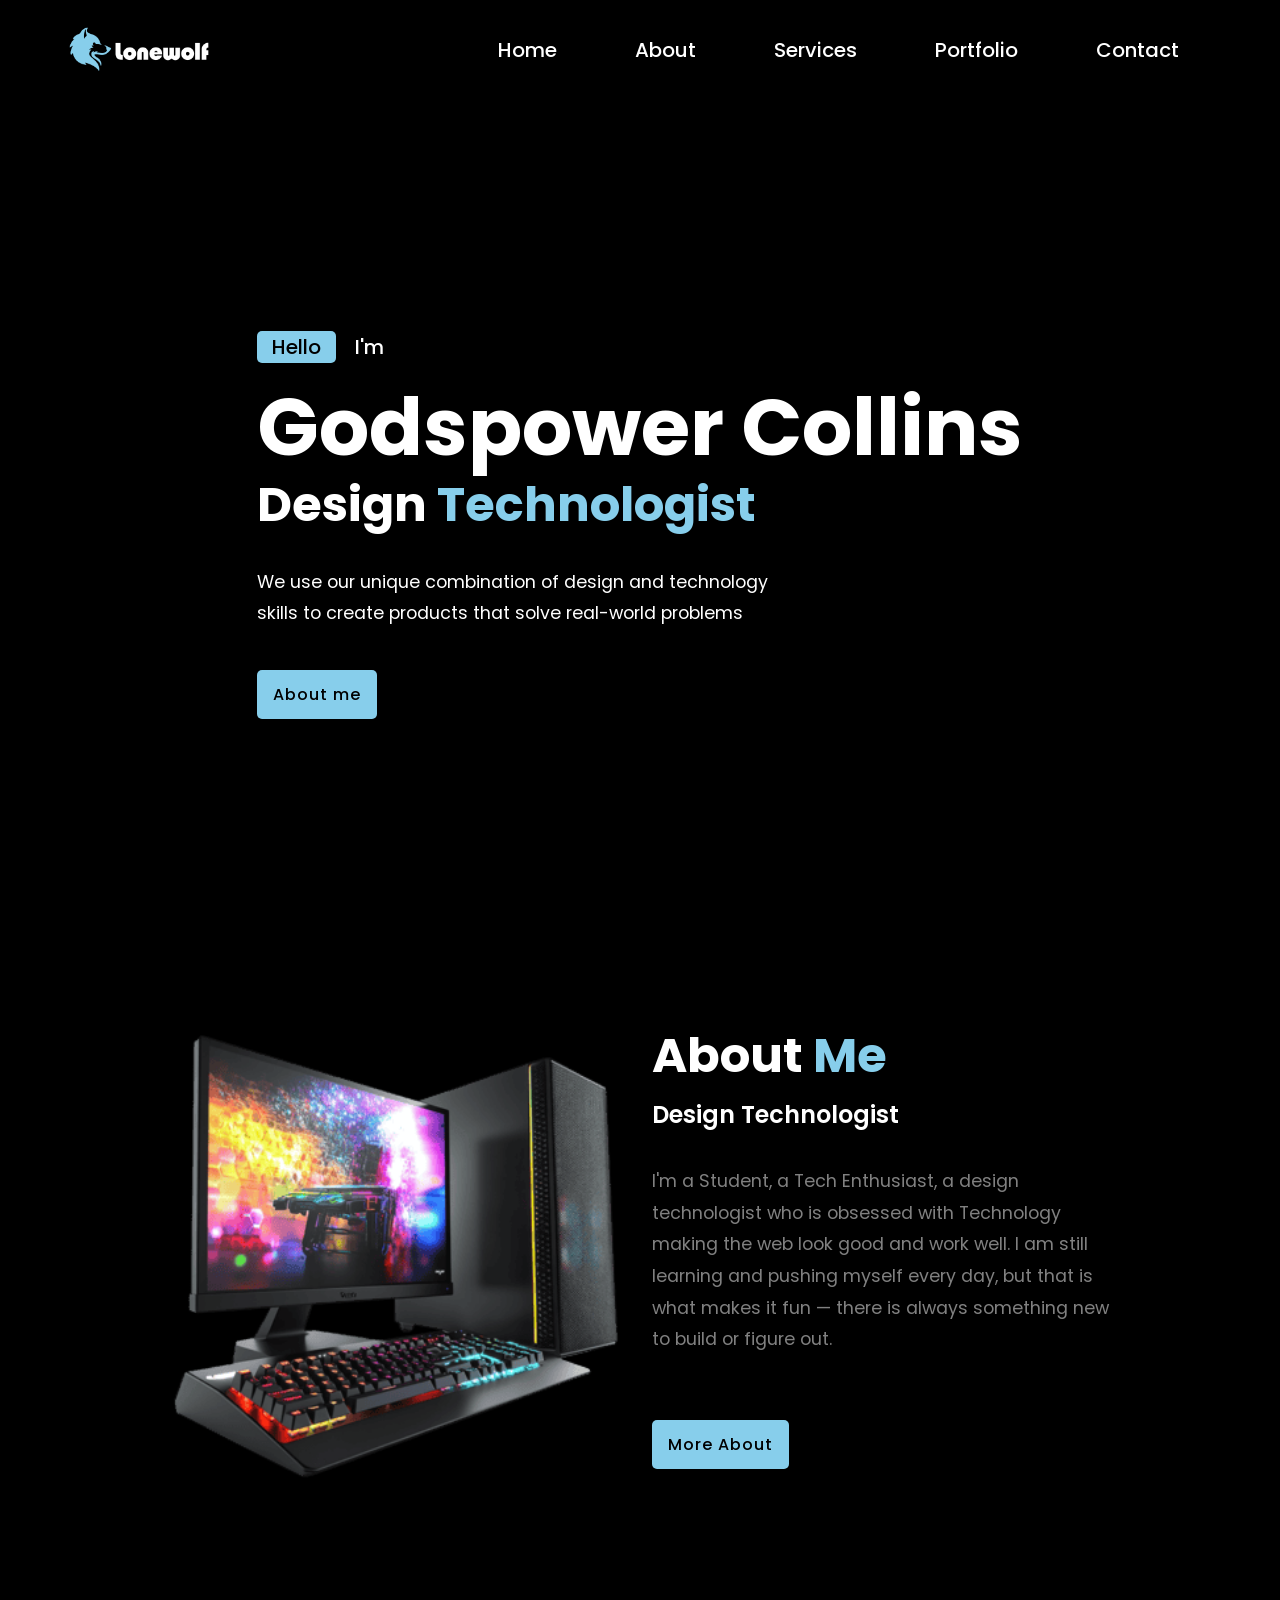
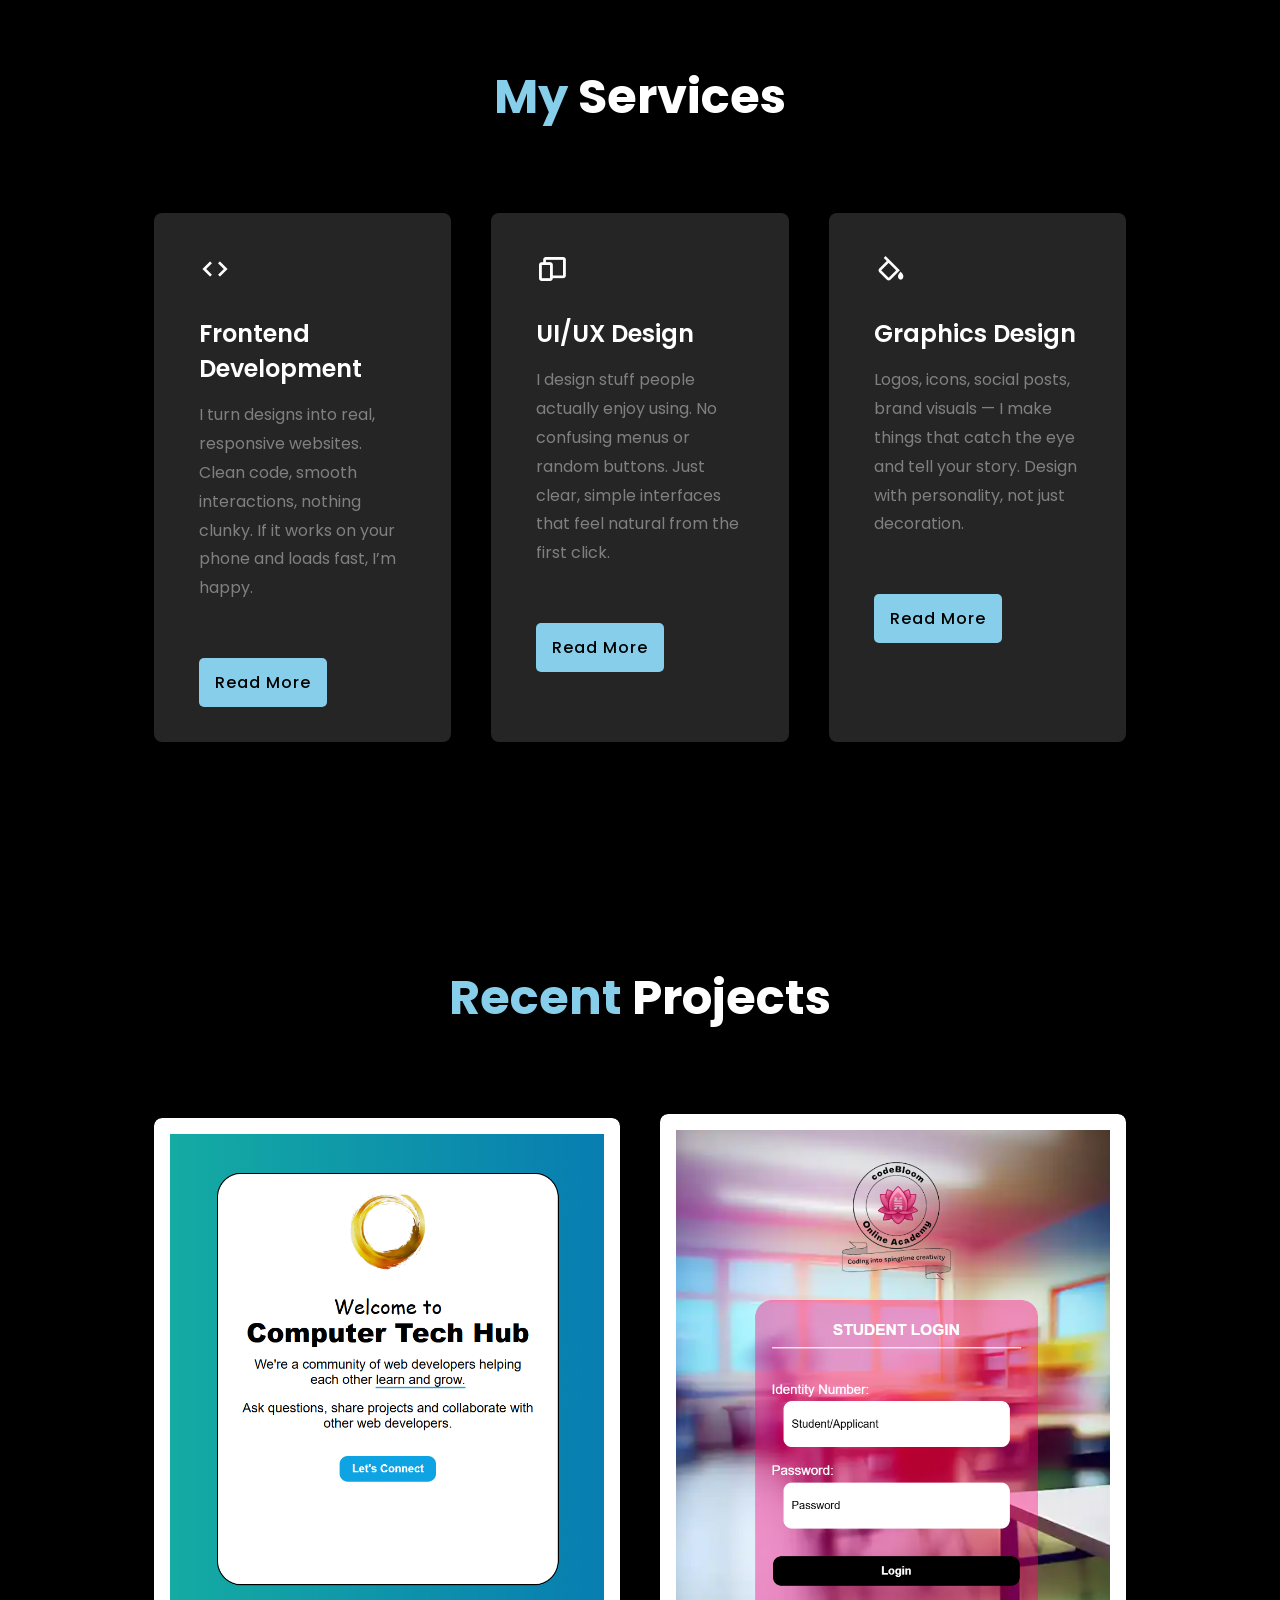
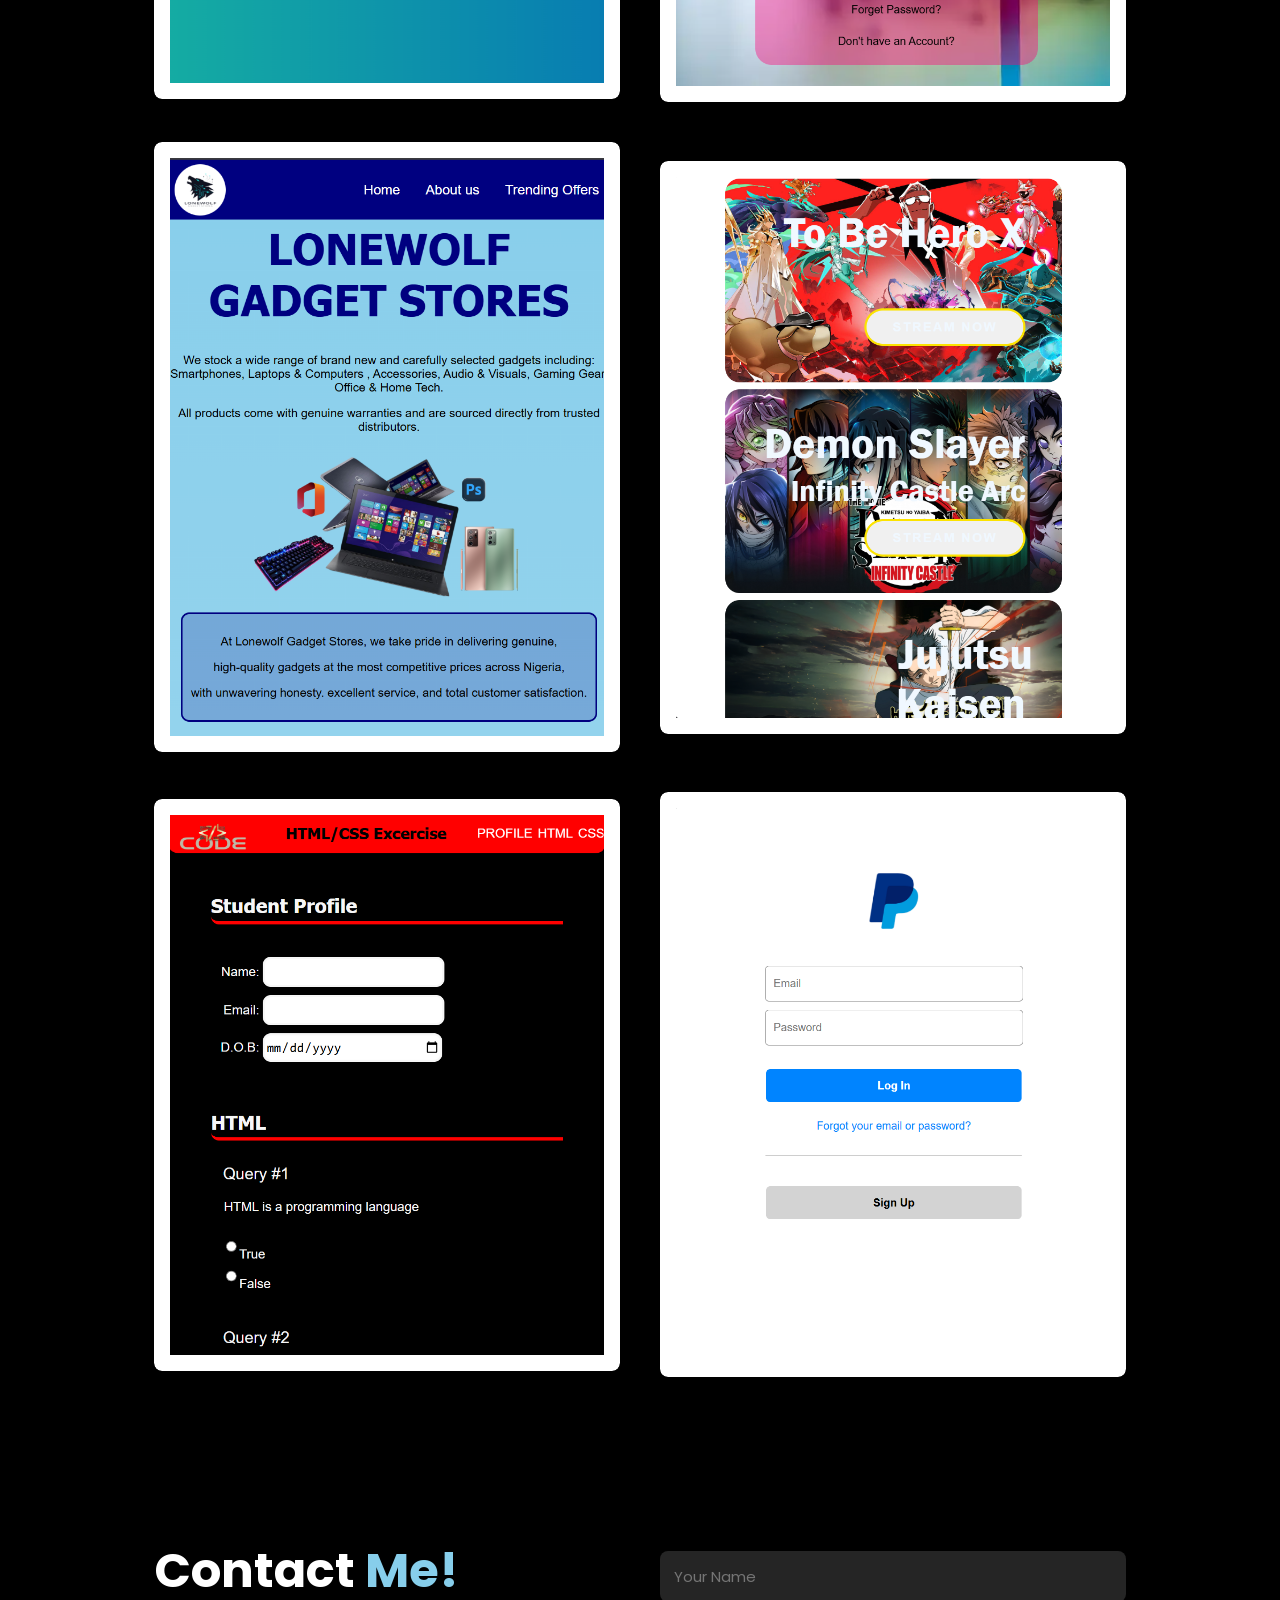
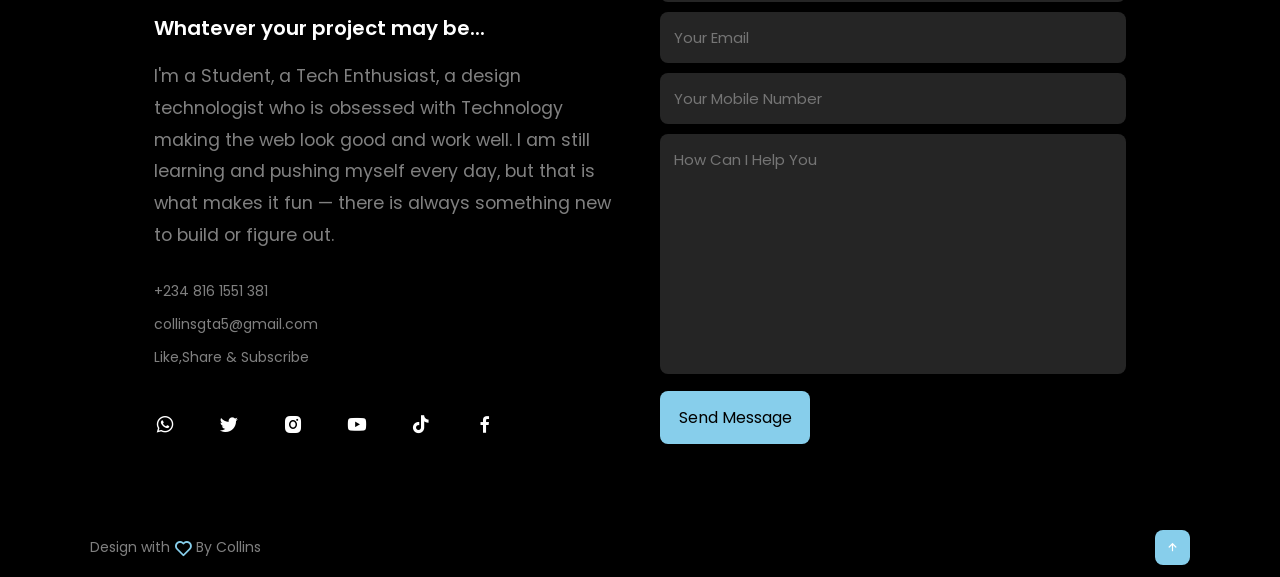
==== index.html @ 69e4200b "Add files via upload" ====
<!DOCTYPE html>
<html lang="en">
<head>
    <meta charset="UTF-8">
    <meta name="viewport" content="width=device-width, initial-scale=1.0">
    <title>Document</title>
<link rel="stylesheet" href="style.css"/>
  <link rel="stylesheet" href="https://unpkg.com/boxicons@latest/css/boxicons.min.css">
</head>
<body>
  <!------------header------------->
  <header class="header" id="nav">
    <a href="#">
      <!-- full logo: icon + name (desktop/normal) -->
      <img class="logo logo-full" src="./logo-full.png" alt="logo">
      <!-- icon only (mobile/scrolled) -->
      <img class="logo logo-icon" src="./logo-icon.png" alt="logo">
    </a>
       <div class="navmenu" id="navMenu">
          <ul class="navlink">
             <li><a href="index.html">Home</a></li>
             <li><a href="about.html">About</a></li>
             <li><a href="services.html">Services</a></li>
             <li><a href="portfolio.html">Portfolio</a></li>
            <li><a href="contact.html">Contact</a></li>
         </ul>
       </div>
       <i class="bx bx-menu menu-btn"></i>
  </header>

  <!-------------home session---------------->
  <section class="home reveal" id="home">
    <div class="home-content">
        <div class="show">
            <span class="first">Hello</span>
            <span class="second">I'm</span>
        </div>
        <h1>Godspower Collins</h1>
        <h3>Design <span>Technologist</span></h3>
        <p>We use our unique combination of design and technology<br>skills to create products that solve real-world problems</p>
        <div class="button">
            <a href="#about" class="btn">About me</a>
        </div>
    </div>
  </section>

  <!--------------about session--------------->
  <section class="about reveal" id="about">
    <div class="about-img">
      <img src="./key.png" alt="PC">
    </div>
    <div class="about-text">
      <h2>About <span>Me</span></h2>
      <h4>Design Technologist</h4>
      <p>I'm a Student, a Tech Enthusiast, a design technologist who is obsessed with Technology making the web look good and work well. I am still learning and pushing myself every day, but that is what makes it fun — there is always something new to build or figure out.</p>
      <a href="about.html #about" class="btn">More About</a>
    </div>
  </section>

  <!-------------services session------------->
  <section class="services reveal" id="services">
    <div class="text-title">
      <h2><span>My</span> Services</h2>
    </div>
    <div class="services-content">
      <div class="box">
        <div class="icons">
          <i class="bx bx-code"></i>
        </div>
        <h3>Frontend Development</h3>
        <p>I turn designs into real, responsive websites. Clean code, smooth interactions, nothing clunky. If it works on your phone and loads fast, I’m happy.</p>
        <a href="services.html #services" class="btn">Read More</a>
      </div>
      <div class="box">
        <div class="icons">
          <i class="bx bx-devices"></i>
        </div>
        <h3>UI/UX Design</h3>
        <p>I design stuff people actually enjoy using. No confusing menus or random buttons. Just clear, simple interfaces that feel natural from the first click.</p>
        <a href="services.html #services" class="btn">Read More</a>
      </div>
      <div class="box">
        <div class="icons">
          <i class="bx bx-color-fill"></i>
        </div>
        <h3>Graphics Design</h3>
        <p>Logos, icons, social posts, brand visuals — I make things that catch the eye and tell your story. Design with personality, not just decoration.</p>
        <a href="services.html #services" class="btn">Read More</a>
      </div>
    </div>
  </section>

  <!----------portfolio section------------->
  <section class="portfolio reveal" id="portfolio">
    <div class="text-title">
      <h2><span>Recent</span> Projects</h2>
    </div>
    <div class="portfolio-content">
      <div class="row">
        <img src="./box1.png" alt="">
        <div class="cover">
          <h5>Visual Designs</h5>
          <p>Logos, icons, social posts, brand visuals — I make things that catch the eye and tell your story. Design with personality, not just decoration.</p>
          <a href="#"><i class="bx bx-link-external"></i></a>
        </div>
      </div>
      <div class="row">
        <img src="./box2.png" alt="">
        <div class="cover">
          <h5>Visual Designs</h5>
          <p>Logos, icons, social posts, brand visuals — I make things that catch the eye and tell your story. Design with personality, not just decoration.</p>
          <a href="#"><i class="bx bx-link-external"></i></a>
        </div>
      </div>
      <div class="row">
        <img src="./box3.png" alt="">
        <div class="cover">
          <h5>Visual Designs</h5>
          <p>Logos, icons, social posts, brand visuals — I make things that catch the eye and tell your story. Design with personality, not just decoration.</p>
          <a href="#"><i class="bx bx-link-external"></i></a>
        </div>
      </div>
      <div class="row">
        <img src="./box4.png" alt="">
        <div class="cover">
          <h5>Visual Designs</h5>
          <p>Logos, icons, social posts, brand visuals — I make things that catch the eye and tell your story. Design with personality, not just decoration.</p>
          <a href="#"><i class="bx bx-link-external"></i></a>
        </div>
      </div>
      <div class="row">
        <img src="./box5.png" alt="">
        <div class="cover">
          <h5>Visual Designs</h5>
          <p>Logos, icons, social posts, brand visuals — I make things that catch the eye and tell your story. Design with personality, not just decoration.</p>
          <a href="#"><i class="bx bx-link-external"></i></a>
        </div>
      </div>
      <div class="row">
        <img src="./box6.png" alt="">
        <div class="cover">
          <h5>Visual Designs</h5>
          <p>Logos, icons, social posts, brand visuals — I make things that catch the eye and tell your story. Design with personality, not just decoration.</p>
          <a href="#"><i class="bx bx-link-external"></i></a>
        </div>
      </div>
    </div>
  </section>

  <!-------------------contact session--------------------->
  <section class="contact reveal" id="contact">
    <div class="contact-text">
      <h2>Contact <span>Me!</span></h2>
      <h4>Whatever your project may be...</h4>
      <p>I'm a Student, a Tech Enthusiast, a design technologist who is obsessed with Technology making the web look good and work well. I am still learning and pushing myself every day, but that is what makes it fun — there is always something new to build or figure out.</p>
      <div class="list">
        <li><a href="#">+234 816 1551 381</a></li>
        <li><a href="#">collinsgta5@gmail.com</a></li>
        <li><a href="#">Like,Share & Subscribe</a></li>
      </div>
      <div class="icons">
        <a href="https://wa.me/2348161551381" target="_blank"><i class="bx bxl-whatsapp"></i></a>
        <a href="https://x.com/Collins1059408" target="_blank"><i class="bx bxl-twitter"></i></a>
        <a href="https://www.instagram.com/collinsgta5?igsh=MXhyc2NlNW9xNDhqMg==" target="_blank"><i class="bx bxl-instagram-alt"></i></a>
        <a href="https://youtube.com/@collins-s8o?si=lGjbOsumuYcoWkfv" target="_blank"><i class="bx bxl-youtube"></i></a>
        <a href="https://www.tiktok.com/@collins4271?_r=1&_t=ZS-97RV4kdgGGL" target="_blank"><i class="bx bxl-tiktok"></i></a>
        <a href="https://www.facebook.com/profile.php?id=61579063803896" target="_blank"><i class="bx bxl-facebook"></i></a>
      </div>
    </div>
    <div class="contact-form">
      <form action="">
        <input type="name" placeholder="Your Name" required>
        <input type="email" placeholder="Your Email" required>
        <input type="number" placeholder="Your Mobile Number" required>
        <textarea name="" id="" cols="35" rows="10" placeholder="How Can I Help You"></textarea>
        <input type="submit" value="Send Message" class="submit">
      </form>
    </div>
  </section>

  <!--------------------footer----------------------->
  <footer class="footer">
    <div class="attribution">
      <p>Design with <i class="bx bx-heart"></i> By Collins</p>
    </div>
    <div class="move-up">
      <a href="#home"><i class="bx bx-up-arrow-alt"></i></a>
    </div>
  </footer>

  <!------------------Js for toggle menu--------------------->
  <script>
    var navmenu = document.getElementById("navmenu");

    function openMenu() {
      navMenu.style.right = "0";
    }

    function closeMenu() {
      navMenu.style.right = "-500vw";
    }

    const header = document.querySelector('header');

    window.addEventListener('scroll', () => {
      if (window.scrollY > 50) {
        header.classList.add('scrolled');
      } 
      else {
        header.classList.remove('scrolled');
      }
    });

    const menuBtn = document.querySelector('.bx-menu');

    function openMenu() {
      navMenu.style.right = "0";
      header.classList.add("menu-open");
      menuBtn.classList.remove('bx-menu');
      menuBtn.classList.add('bx-x'); // changes to close icon
    }

    function closeMenu() {
      navMenu.style.right = "-200vw";
      header.classList.remove("menu-open");
      menuBtn.classList.remove('bx-x');
      menuBtn.classList.add('bx-menu'); // changes back to hamburger
    }

    // single click listener that checks which state it's in
    menuBtn.addEventListener('click', () => {
      if (menuBtn.classList.contains('bx-x')) {
       closeMenu();
      } else {
       openMenu();
      }
    });

    const reveals = document.querySelectorAll('.reveal');

    const observer = new IntersectionObserver((entries) => {
    entries.forEach(entry => {
      if (entry.isIntersecting) {
      entry.target.classList.add('active');
    }
    });
    }, { threshold: 0.2 }); // 0.2 = 20% of element visible before it triggers

    reveals.forEach(reveal => observer.observe(reveal));
  </script>
</body>
</html>
---- style.css ----
/*icon link*/
@import url('https://fonts.googleapis.com/css2?family=Poppins:ital,wght@0,100;0,200;0,300;0,400;0,500;0,600;0,700;0,800;0,900;1,100;1,200;1,300;1,400;1,500;1,600;1,700;1,800;1,900&display=swap');

@media (prefers-reduced-motion: no-preference) and (min-width: 100px) {
    html, body {
        scroll-behavior: smooth;
    }
}

* {
    padding: 0;
    margin: 0;
    font-family: "Poppins", sans-serif;
    box-sizing: border-box;
    text-decoration: none;
    list-style: none;
}

:root {
    --bg-color-box: #252525;
    --bg-color-one: #000000;
    --bg-color-two: #ffffff;
    --bg-color-sides: #000000;
    --text-color-one: #ffffff;
    --text-color-two: #000000;
    --text-color-three: grey;
    --main-color: skyblue;
    --big-font: 5rem;
    --p-font: 1.1rem;
    --h2-font: 3rem;
}

body {
    background-color: var(--bg-color-one);
    color: var(--text-color-one);
}

.reveal {
  opacity: 0;
  transform: translateY(40px); /* starts 40px lower */
  transition: opacity 0.8s ease, transform 0.8s ease;
}

.reveal.active {
  opacity: 1;
  transform: translateY(0); /* slides up to normal position */
}

/*header*/
.header {
    width: 100%;
    height: 100px;
    position: fixed;
    top: 0;
    right: 0;
    left: 0;
    margin: auto;
    z-index: 1100;
    align-items: center;
    display: flex;
    justify-content: space-between;
    background-color: var(--bg-color-sides);
    padding: 2% 6%;
    transition: padding 0.45s ease, height 0.45s ease, background 0.45s ease, border-radius 0.45s ease, width 0.45s ease, margin 0.45s ease;
    flex-wrap: nowrap;
}
.header img {
    width: 150px;
    min-width: 10px;
    position: relative;
    z-index: 1101;
    transition: width 0.45s ease;
}
.logo-icon {
    display: none;
}
.logo-full {
    display: block;
}
.header .bx {
    display: none;
    position: relative;
    z-index: 1101;
}
.navmenu {
    position: static;
    flex: 1;
    text-align: right;
}
.navmenu ul li {
    display: inline-block;
    padding: 8px 12px;
    margin: 0 25px;
    position: relative;
}
.navmenu a {
    color: var(--text-color-one);
    font-size: 20px;
    font-weight: 500;
    transition: all .45s ease;
}
.navmenu a:hover, .navmenu a:active {
    color: var(--main-color);
}

/* Shrunk state */
.header.scrolled {
  padding: 0 2rem;
  background: rgba(0, 0, 0, 0.7);
  backdrop-filter: blur(10px);
  margin-top: 0;
  width: 100%;
  height: 70px;
  align-items: center;
  position: fixed;
  border-radius: 50px;
}
.header.scrolled .logo-full {
  display: none;
}
.header.scrolled .logo-icon {
  width: 50px;
  display: block;
}

/*home*/
section {
    padding: 160px 15% 120px;
}
span {
    color: var(--main-color);
}
.home {
    position: relative;
    height: 100vh;
    width: 100%;
    background-position: center;
    background-size: cover;
    background-image: linear-gradient(rgba(0, 0, 0, 0.8)), url(./cover.png);
    display: flex;
    align-items: center;
    justify-content: center;
}
.show {
    margin: 100px 0 20px;
}
.first {
    display: inline-block;
    margin-right: 15px;
    padding: 0 15px;
    line-height: 32px;
    font-size: 20px;
    font-weight: 500;
    border-radius: 5px;
    background-color: var(--main-color);
    color: var(--text-color-two);
}
.second {
    display: inline-block;
    font-size: 20px;
    font-weight: 500;
    color: var(--text-color-one);
}
.home-content h1 {
    font-size: var(--big-font);
    font-weight: 700;
    color: var(--text-color-one);
    line-height: 1.1;
    margin: 0 0 8px;
}
.home-content h3 {
    font-size: 3rem;
    font-weight: 700;
    color: var(--text-color-one);
    line-height: 1.1;
    margin: 0 0 35px;
}
.home-content p {
    font-size: var(--p-font);
    color: var(--text-color-one);
    line-height: 1.8;
    margin-bottom: 40px;
}
.button {
    display: inline-block;
}
.btn {
    display: inline-block;
    padding: 12px 16px;
    background-color: var(--main-color);
    border-radius: 5px;
    font-size: 1rem;
    font-weight: 500;
    color: var(--text-color-two);
    letter-spacing: 1px;
    transition: all .45s ease;
}
.btn:hover {
    transform: scale(0.9);
}

/*about session*/
.about {
    display: grid;
    grid-template-columns: repeat(2, 1fr);
    align-items: center;
    gap: 1.5rem;
}
.about-img img {
    max-width: 530px;
    width: 100%;
    height: auto;
    border-radius: 5px;
}
.about-text h2 {
    font-size: var(--h2-font);
    line-height: 1;
}
.about-text h4 {
    font-size: 24px;
    font-weight: 600;
    color: var(--text-color-one);
    line-height: 1.7;
    margin: 15px 0 30px;
}
.about-text p {
    font-size: var(--p-font);
    color: var(--text-color-three);
    line-height: 1.8;
    margin-bottom: 4rem;
}
.box {
    margin-bottom: 50px;
}

/*SERVICES*/
.services {
    background-color: var(--bg-color-one);
}
.text-title {
    text-align: center;
}
.text-title h2 {
    font-size: var(--h2-font);
}
.services-content {
    display: grid;
    grid-template-columns: repeat(auto-fit, minmax(250px, auto));
    gap: 2.5rem;
    margin-top: 5rem; 
}
.services-content .box {
    background-color: var(--bg-color-box);
    padding: 35px 45px;
    border-radius: 8px;
    transition: all .45s ease;
}
.services-content .box:hover {
    transform: translateY(-8px);
    box-shadow: 0 0 15px rgba(135, 206, 235, 0.6);
}
.services-content .icons {
    font-size: 32px;
    margin-bottom: 20px;
}
.services-content h3 {
    font-size: 24px;
    font-weight: 600;
    color: var(--text-color-one);
    margin-bottom: 15px;
}
.services-content p {
    color: var(--text-color-three);
    font-size: 1rem;
    line-height: 1.8;
    margin-bottom: 55px;
}

/*PORTFOLIO*/
.portfolio-content {
    display: grid;
    grid-template-columns: repeat(auto-fit, minmax(350px, auto));
    align-items: center;
    gap: 2.5rem;
    margin-top: 5rem;
    overflow-x: hidden;
    overflow-x: clip;
}
.portfolio-content .row {
    position: relative;
    overflow: hidden;
    cursor: pointer;
    border-radius: 8px;
}
.portfolio-content .row img {
    width: 100%;
    display: block;
    border-radius: 8px;
    border: 16px solid var(--bg-color-two);
    transition: transform 0.5s;
}
.portfolio-content .row .cover {
    width: 100%;
    height: 0;
    position: absolute;
    left: 0;
    bottom: 0;
    overflow: hidden;
    display: flex;
    flex-direction: column;
    align-items: center;
    background-image: linear-gradient(rgba(0, 0, 0, 0.7), rgba(135, 207, 235));
    padding: 0 40px;
    transition: height 0.5s;
}
.portfolio-content .row .cover h5 {
    font-size: 20px;
    font-weight: 600;
    margin: 15px 0;
}
.portfolio-content .row .cover p {
    text-align: center;
    color: var(--text-color-one);
    line-height: 1.8;
}
.portfolio-content .row .cover i {
    width: 60px;
    height: 60px;
    font-size: 20px;
    margin-top: 20px;
    display: flex;
    align-items: center;
    justify-content: center;
    border-radius: 50%;
    background-color: var(--text-color-one);
    color: var(--bg-color-one);
}
.portfolio-content .row:hover img {
    transform: scale(1.1);
    filter: blur(2px);
}
.portfolio-content .row:hover .cover {
    height: 100%;
    border-radius: 8px;
}

/*CONTACT*/
.contact {
    background-color: var(--bg-color-one);
    display: grid;
    grid-template-columns: repeat(2, 1fr);
    align-items: center;
    gap: 2.5rem;
}
.contact-text h2 {
    font-size: var(--h2-font);
    line-height: 1;
}
.contact-text h4 {
    color: var(--text-color-one);
    margin: 18px 0;
    font-size: 20px;
    font-weight: 600;
}
.contact-text p{
    color: var(--text-color-three);
    font-size: var(--p-font);
    line-height: 1.8;
    margin-bottom: 30px;
}
.contact-text .list {
    margin-bottom: 2.8rem;
}
.contact-text .list li {
    margin-bottom: 12px;
}
.contact-text .list li a {
    display: block;
    color: var(--text-color-three);
    font-size: 14px;
    transition: all .45s ease;
}
.contact-text .list li a:hover {
    color: var(--text-color-one);
    transform: translateY(5px);
}
.contact-text .icons i {
    width: 45px;
    height: 45px;
    color: var(--text-color-one);
    font-size: 22px;
    display: inline-block;
    margin-right: 15px;
    transition: all .45s ease;
}
.contact-text .icons i:hover {
    color: var(--main-color);
}
.contact-form form {
    position: relative;
}
.contact-form form input, .contact-form form textarea {
    width: 100%;
    padding: 14px;
    background-color: var(--bg-color-box);
    color: var(--text-color-three);
    border: none;
    outline: none;
    font-size: 15px;
    border-radius: 8px;
    margin-bottom: 10px;
    transition: box-shadow .45s ease;
}
.contact-form form textarea {
    resize: none;
    height: 240px;
}
.contact-form form .submit {
    width: 150px;
    display: inline-block;
    font-size: 16px;
    background-color: var(--main-color);
    color: var(--text-color-two);
    transition: all .45s ease;
}
.contact-form form .submit:hover {
    transform: scale(1.1);
    cursor: pointer;
}
.contact-form form input:hover, .contact-form form textarea:hover {
    box-shadow: 0 0 0 2px rgb(135, 206, 235);
    cursor: text;
}
.contact-form form input:focus,
.contact-form form textarea:focus {
    box-shadow: 0 0 0 2px rgb(255, 255, 255);
    outline: none;
}


/*footer*/
.footer {
    padding: 20px 15%;
    display: flex;
    flex-wrap: wrap;
    align-items: center;
    justify-content: space-between;
    gap: 2rem;
    background-color: var(--bg-color-sides);
}
.footer .attribution p {
    color: var(--text-color-three);
    font-size: 14px;
    display: flex;
    align-items: center;
}
.footer .attribution i {
    color: var(--main-color);
    font-size: 20px;
    margin: 0 3px;
}
.footer .move-up i {
    padding: 10px;
    border-radius: 8px;
    font-size: 15px;
    color: var(--text-color-one);
    background-color: var(--main-color);
}

@media (max-width: 1430px) {
    .header {
        padding: 12px 5%;
        transition: .45s;
    }

    section {
        padding: 110px 12% 60px;
    }

    .footer {
        padding: 12px 7%;
    }

    .home-content {
        padding-left: 50px;
        padding-right: 50px;
    }
}

@media (max-width:1100px) {
    :root {
     --big-font: 4rem;
     --p-font: 1rem;
     --h2-font: 2.5rem;
    }

    .home {
        height: 87vh
    }
}

@media (max-width: 932px) {
    .logo-full {
      display: none;
    }

    .logo-icon {
      display: block;
    }

    .header img {
      width: 50px;
    }

    .home {
        margin-top: 70px;
    }

    .btn {
        margin-bottom: 50px;
    }
}

@media (max-width:920px) {
    .about-img img {
        width: 100%;
        height: auto;
        max-width: 100%;
    }

    .portfolio-content {
        grid-template-columns: repeat(auto-fit, minmax(250px, auto));
    }

    .about, .contact {
        grid-template-columns: repeat(auto-fit, minmax(250px, auto));
    }

    .navmenu a {
        font-size: 20px;
    }
}

@supports (min-height: 100dvh) {
    .home {
        min-height: 100dvh;
    }
}

@media (max-width:896px) {
    .home {
        min-height: 100vh;
    }

    .header .bx {
      display: block;
      color: var(--text-color-one);
      margin: 10px;
      font-size: 30px;
      cursor: pointer;
    }

    .navmenu {
        position: fixed;
        background-color: var(--bg-color-sides);
        right: -200vw;
        width: 100vw;
        height: 100vh;
        top: 0;
        z-index: 2;
        margin: 0;
        padding: 0;
        transition: right .45s ease;
        text-align: left;
    }

    .navmenu ul {
        margin-top: 100px;
        line-height: 0.2;
    }

    .navmenu ul li {
        display: block;
    }

    .navmenu a {
        display: block;
        margin: 10px;
        font-size: 20px;
        transition: all .45s ease;
        color: var(--text-color-one);
    }
}

@media (max-width:820px) {
    .portfolio-content {
        grid-template-columns: repeat(auto-fit, minmax(250px, auto));
    }
}

@media (max-width:768px) {    
    .portfolio-content {
        grid-template-columns: repeat(auto-fit, minmax(250px, auto));
    }

    .portfolio-content .row .cover p {
        font-size: 13.5px;
        line-height: 1.5;
    }

    .portfolio-content .row .cover h5 {
        font-size: 15px;
    }
}

@media (max-width:540px) {
    .about, .contact {
        grid-template-columns: repeat(auto-fit, minmax(200px, auto));
    }

    .home h1 {
        font-size: 40px;
    }

    .home h3 {
        font-size: 25px;
    }

    .home {
        padding: 160px 0 120px;
        flex: 1;
    }
}

@media (max-width:480px) {
    .home h1 {
        font-size: 30px;
    }

    .home h3 {
        font-size: 20px;
    }

    .home {
        padding: 160px 0 120px;
        margin-top: 20px;
        flex: 1;
    }

    .portfolio-content {
        grid-template-columns: repeat(auto-fit, minmax(250px, auto));
    }

    .portfolio-content .row .cover p {
        font-size: 13.5px;
        line-height: 1.5;
    }

    .portfolio-content .row .cover h5 {
        font-size: 15px;
    }
}

@media (max-width:896px) and (orientation: landscape) {
    .about-img img {
        width: 100%;
        height: auto;
        max-width: 100%;
    }

    .portfolio-content {
        grid-template-columns: repeat(auto-fit, minmax(250px, auto));
    }

    .about, .contact {
        grid-template-columns: repeat(auto-fit, minmax(250px, auto));
    }

    .navmenu a {
        font-size: 20px;
    }
}

@media (max-width: 1200px) and (orientation: landscape) {
    
    .about {
        grid-template-columns: repeat(auto-fit, minmax(200px, auto));
    }

    .portfolio-content {
        grid-template-columns: repeat(auto-fit, minmax(200px, auto));
    }

    .portfolio-content .row .cover p {
        font-size: 15px;
        line-height: 1.5;
        width: 200px;
    }

    .portfolio-content .row .cover h5 {
        font-size: 15px;
        text-align: center;
        margin-bottom: 10px;
    }

    .portfolio-content .row .cover i {
      width: 32px;
      height: 32px;
      font-size: 14px;
      margin-top: 10px;
      display: flex;
      align-items: center;
      justify-content: center;
      border-radius: 50%;
      background-color: var(--text-color-one);
      color: var(--bg-color-one);
    }

    .services-content {
      display: grid;
      grid-template-columns: repeat(auto-fit, minmax(200px, auto));
      gap: 2.5rem;
      margin-top: 5rem; 
    }

    .services-content .box {
      background-color: var(--bg-color-box);
      padding: 25px 35px;
      border-radius: 8px;
      transition: all .45s ease;
    }

    .services-content .icons {
      font-size: 20px;
      margin-bottom: 15px;
    }

    .services-content h3 {
      font-size: 24px;
      font-weight: 600;
      color: var(--text-color-one);
      margin-bottom: 15px;
    }

    .services-content p {
      color: var(--text-color-three);
      font-size: 1rem;
      line-height: 1.5;
      margin-bottom: 25px;
    }

    .home h1 {
        font-size: 40px;
    }

    .home h3 {
        font-size: 30px;
        margin-bottom: 20px;
    }

    .home {
        flex: 1;
        padding: 100px 0 120px;
    }

    .navmenu a {
        font-size: 20px;
    }
}

@media (max-width: 1400px) and (orientation: landscape) {
    .navmenu a {
        font-size: 20px;
    }
}

/* lock navmenu so it never moves with the header on mobile */
@media (max-width: 896px) {
  .header.scrolled .navmenu {
    position: fixed;
    top: 0;
    right: -200vw;
    width: 100vw;
    height: 100vh;
    margin: 0;
    padding: 0;
    left: unset;
    bottom: unset;
    transform: none;
    transition: right 0.45s ease;
  }

  .header.scrolled .navmenu.open {
    right: 0;
  }
}

/*********************************webpages*********************************/
.sub-header {
    height: 70vh;
    width: 100%;
    background-image: linear-gradient(rgba(0, 0, 0, 0.8)), url(cover.png);
    background-position: center;
    background-size: cover;
}

.sub-header h1 {
    margin-top: 150px;
    font-size: 4rem;
    text-align: center;
}

#others {
    background-color: var(--bg-color-one);
}

.others {
    display: flex;
    flex-direction: column;
    align-items: center;
    justify-content: center;
    gap: 2rem;
}

.sub-text-title {
    text-align: center;
}

.sub-text-title h2 {
    font-size: 2.5rem;
    line-height: 1;
}

.others-img {
    position: relative;
    width: 20rem;
    height: 20rem;
    margin-top: 3rem;
    border-radius: 50%;
    display: flex;
    align-items: center;
    justify-content: center;
}

.others-img img {
    width: 90%;
    height: 90%;
    border-radius: 10%;
    border: .2rem solid var(--main-color);
    background-color: var(--bg-color-one);
}

.others-img .circle-spin {
    position: absolute;
    top: 50%;
    left: 50%;
    transform: translate(-50%, -50%) rotate(0);
    width: 100%;
    height: 100%;
    border-radius: 10%;
    border-top: .2rem solid transparent;
    border-bottom: .2rem solid transparent;
    border-left: .2rem solid var(--main-color);
    border-right: .2rem solid var(--main-color);
}

.others-img .circle-spin {
    position: absolute;
    top: 50%;
    left: 50%;
    transform: translate(-50%, -50%) rotate(0);
    width: 100%;
    height: 100%;
    border-radius: 10%;
    border-top: .2rem solid transparent;
    border-bottom: .2rem solid transparent;
    border-left: .2rem solid var(--main-color);
    border-right: .2rem solid var(--main-color);
    animation: spin-pulse 2s ease-in-out infinite;
}

@keyframes spin-pulse {
    0%, 100% {
        transform: translate(-50%, -50%) scale(1);
        opacity: 1;
    }
    50% {
        transform: translate(-50%, -50%) scale(1.08);
        opacity: 0.7;
    }
}

.others-text {
    text-align: center;
}

.others-text h3 {
    font-size: 2rem;
}

.others-text p {
    font-size: var(--p-font);
    color: var(--text-color-three);
    margin: 2rem 0;
}

.map {
    margin: auto;
}

.map iframe {
    width: 100%;
    border-radius: 10px;
}

.contact-text .dot {
    font-size: 1.7rem;
    color: var(--main-color);
}
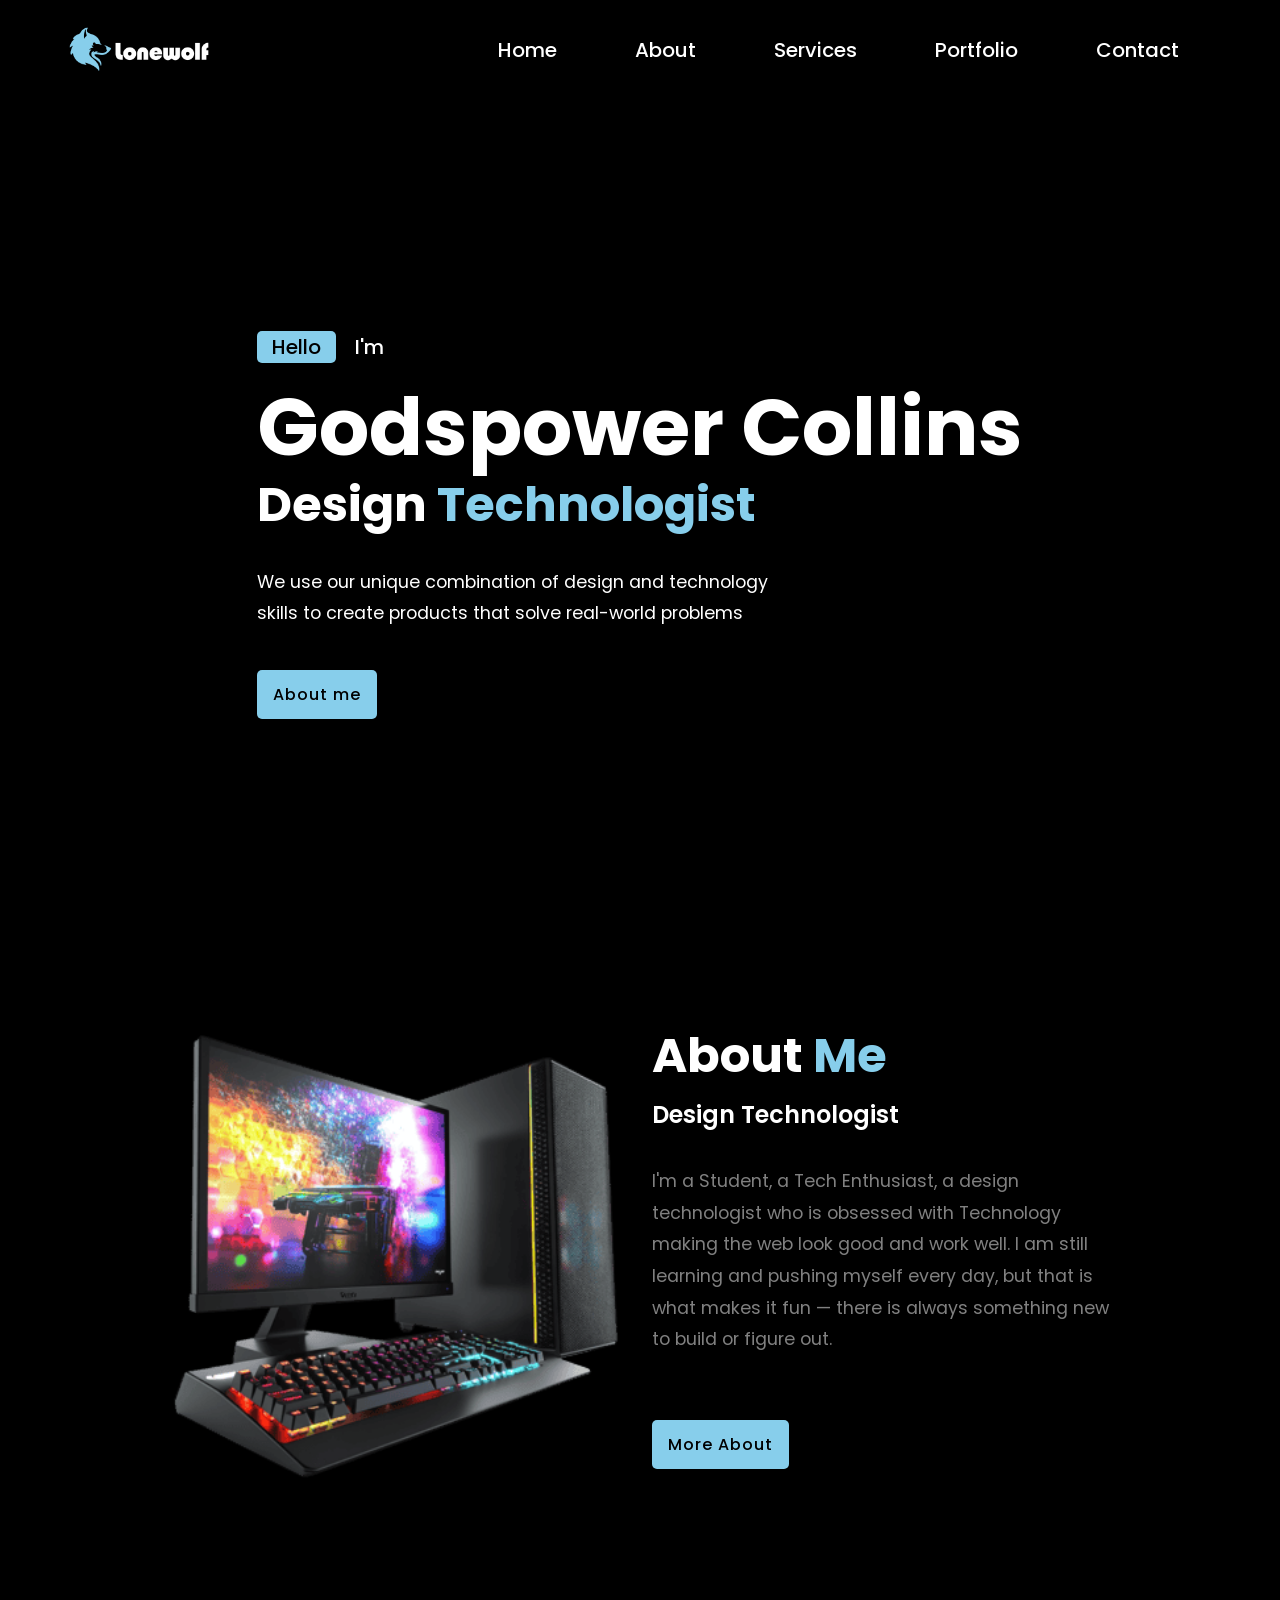
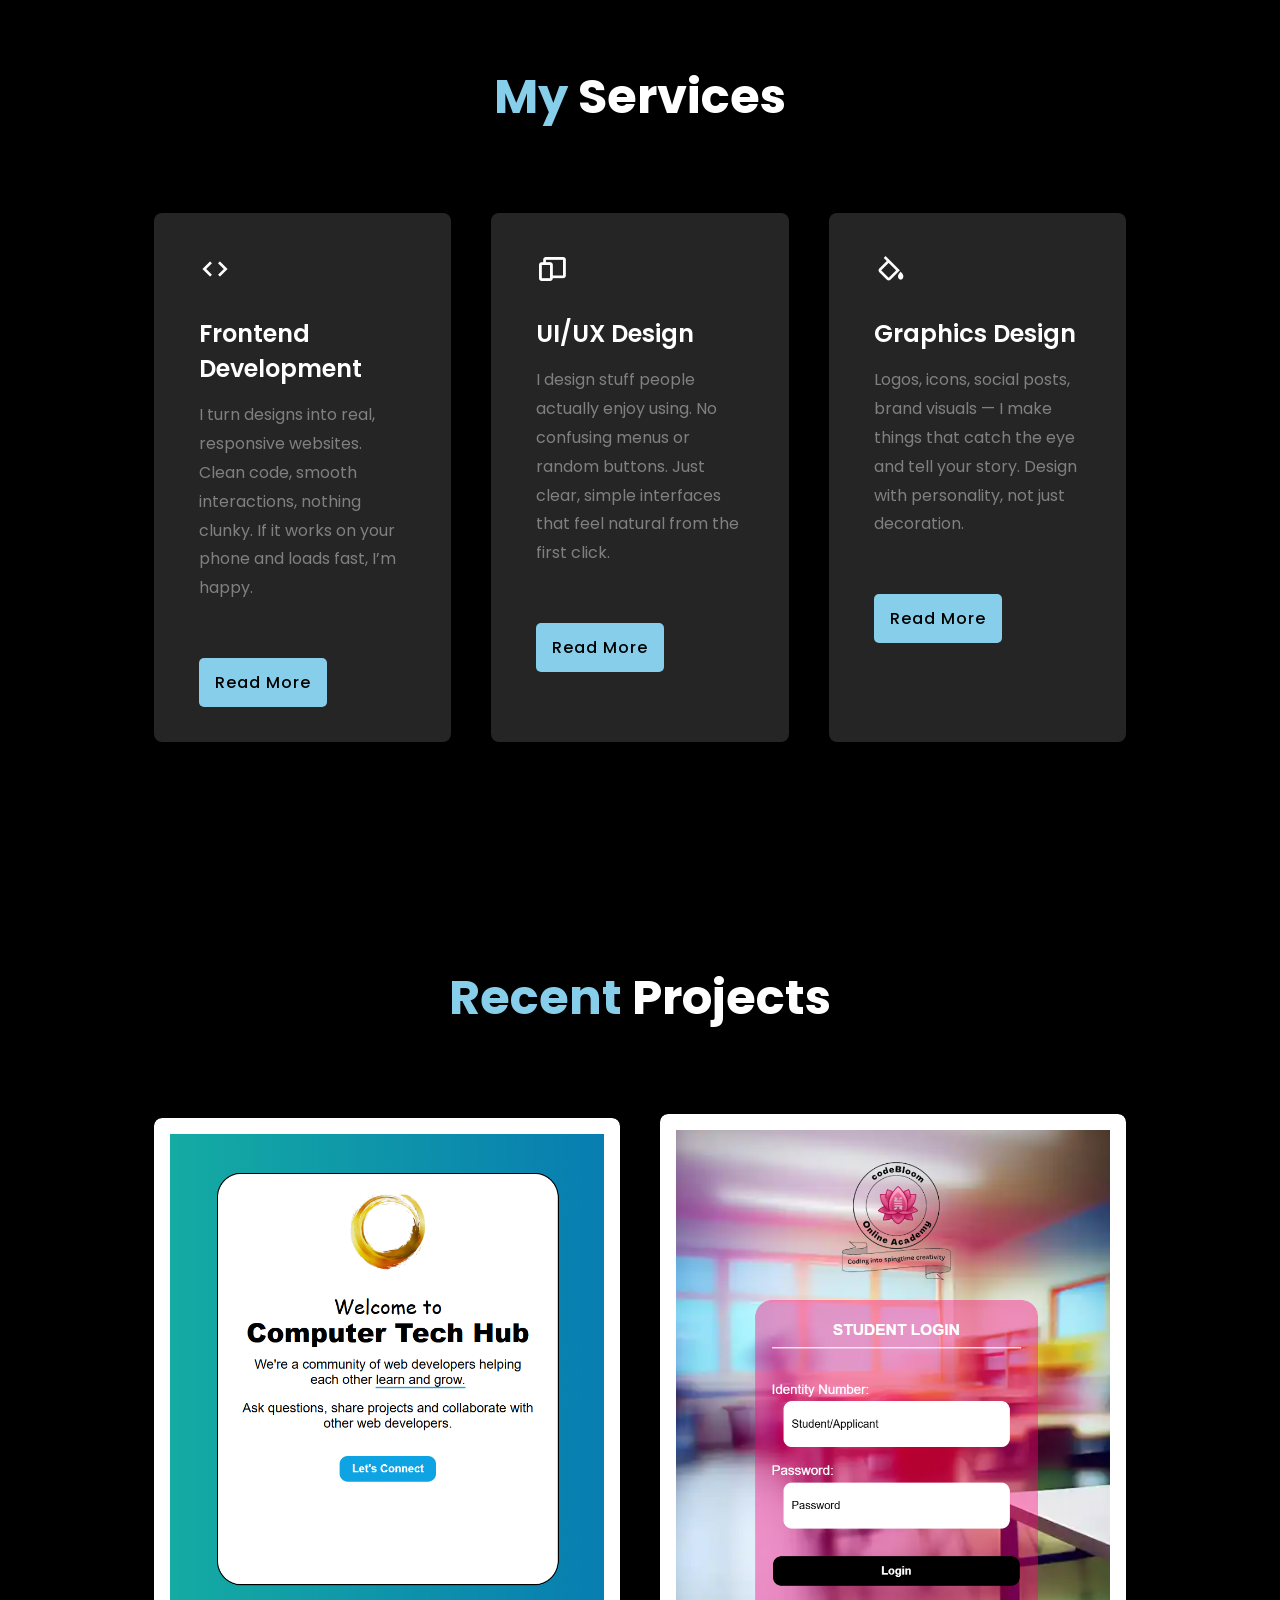
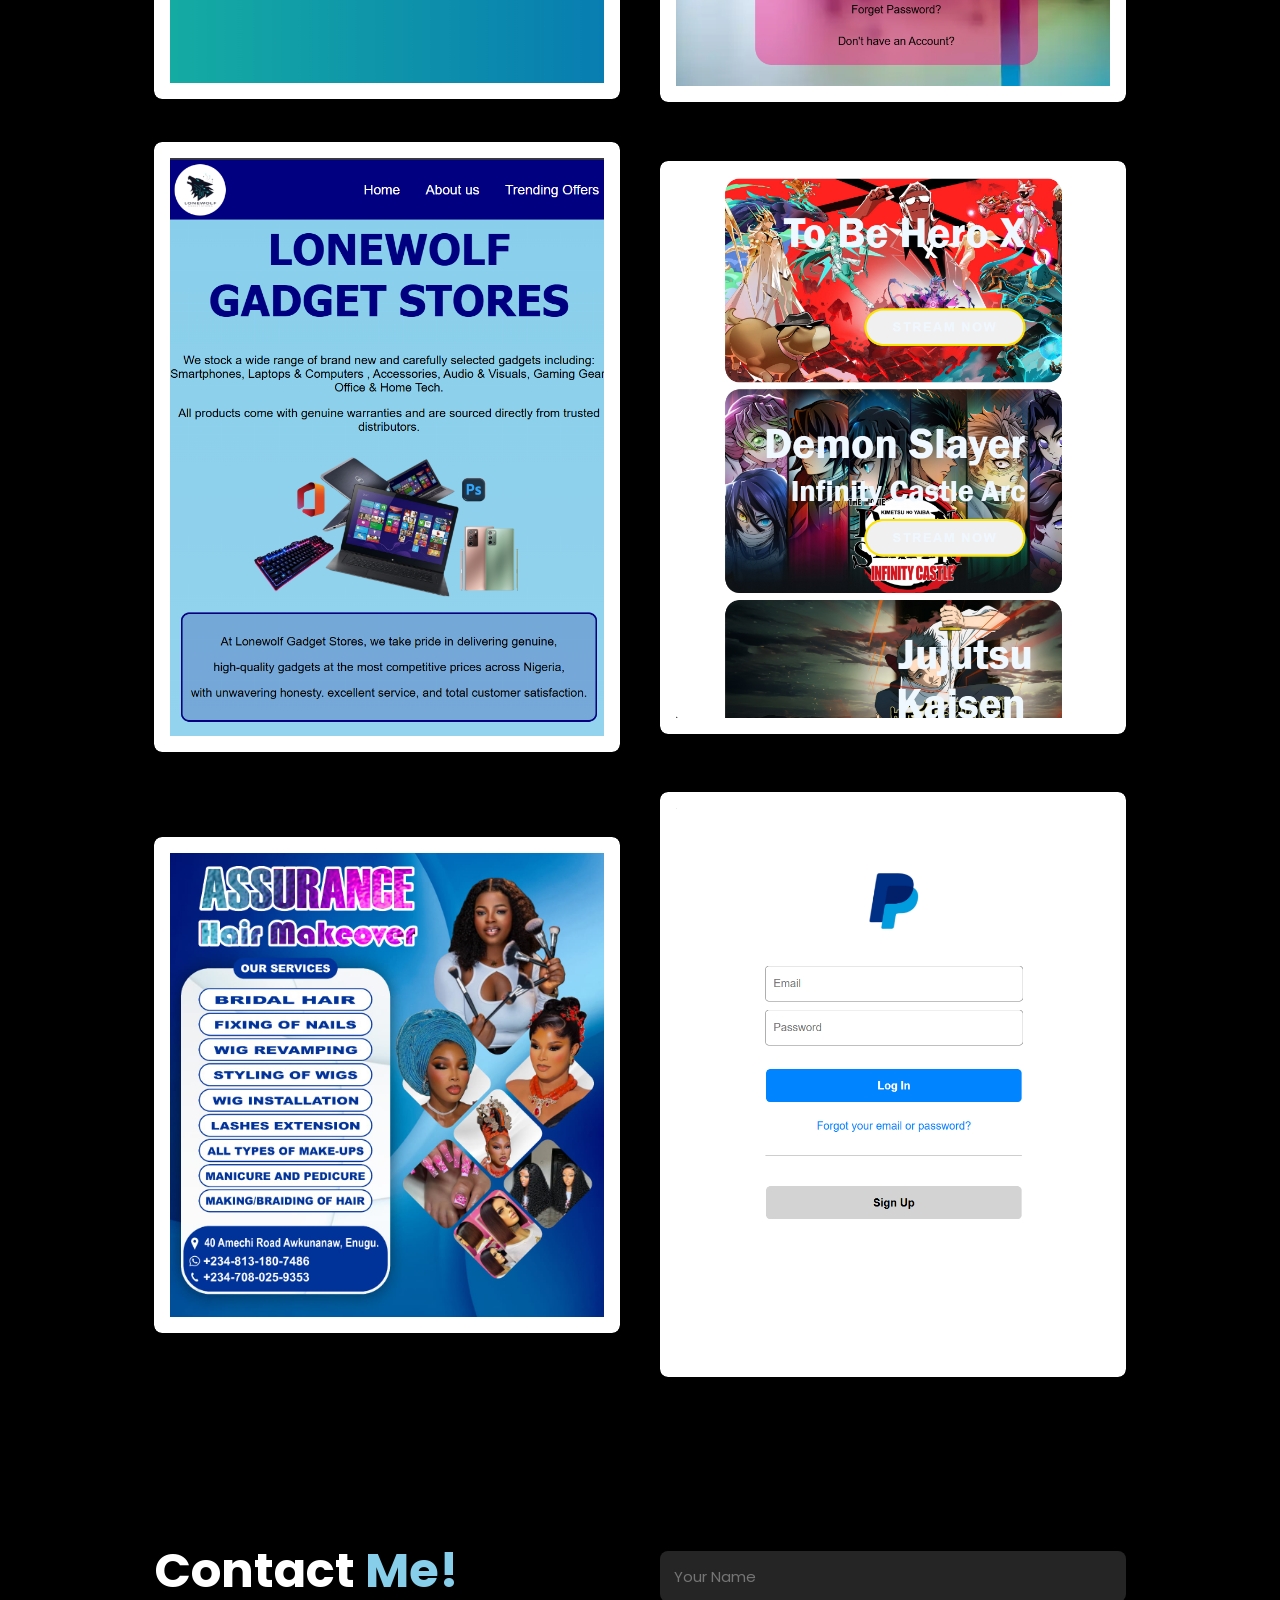
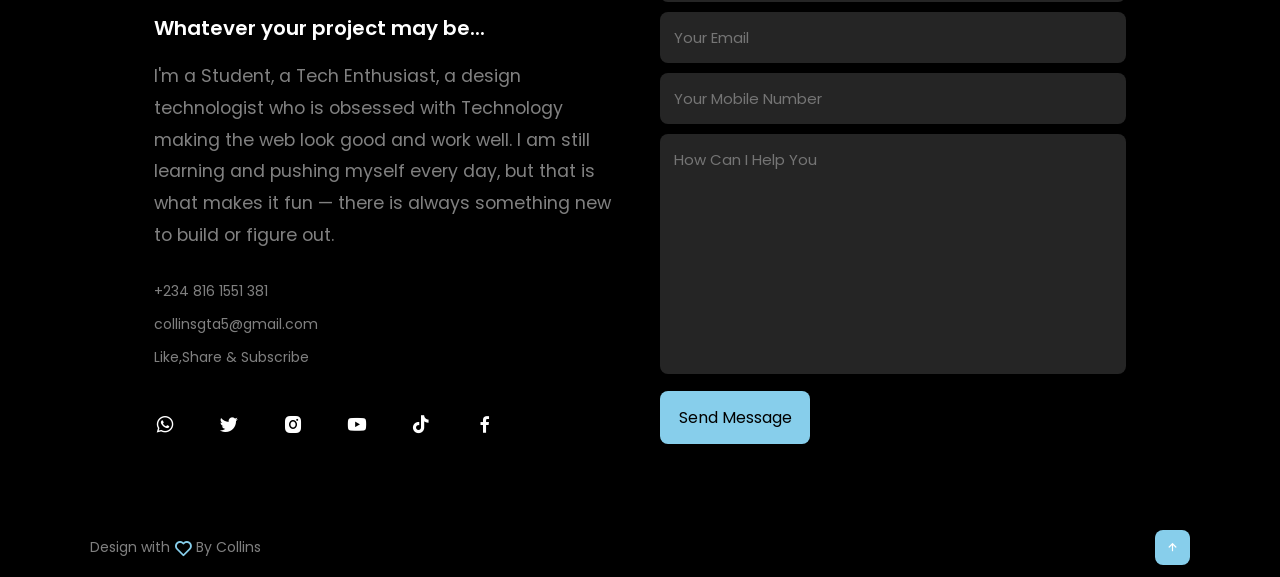
==== commit a73202c2: "Update index.html" ====
--- a/index.html
+++ b/index.html
@@ -1,252 +1,252 @@
-<!DOCTYPE html>
-<html lang="en">
-<head>
-    <meta charset="UTF-8">
-    <meta name="viewport" content="width=device-width, initial-scale=1.0">
-    <title>Document</title>
-<link rel="stylesheet" href="style.css"/>
-  <link rel="stylesheet" href="https://unpkg.com/boxicons@latest/css/boxicons.min.css">
-</head>
-<body>
-  <!------------header------------->
-  <header class="header" id="nav">
-    <a href="#">
-      <!-- full logo: icon + name (desktop/normal) -->
-      <img class="logo logo-full" src="./logo-full.png" alt="logo">
-      <!-- icon only (mobile/scrolled) -->
-      <img class="logo logo-icon" src="./logo-icon.png" alt="logo">
-    </a>
-       <div class="navmenu" id="navMenu">
-          <ul class="navlink">
-             <li><a href="index.html">Home</a></li>
-             <li><a href="about.html">About</a></li>
-             <li><a href="services.html">Services</a></li>
-             <li><a href="portfolio.html">Portfolio</a></li>
-            <li><a href="contact.html">Contact</a></li>
-         </ul>
-       </div>
-       <i class="bx bx-menu menu-btn"></i>
-  </header>
-
-  <!-------------home session---------------->
-  <section class="home reveal" id="home">
-    <div class="home-content">
-        <div class="show">
-            <span class="first">Hello</span>
-            <span class="second">I'm</span>
-        </div>
-        <h1>Godspower Collins</h1>
-        <h3>Design <span>Technologist</span></h3>
-        <p>We use our unique combination of design and technology<br>skills to create products that solve real-world problems</p>
-        <div class="button">
-            <a href="#about" class="btn">About me</a>
-        </div>
-    </div>
-  </section>
-
-  <!--------------about session--------------->
-  <section class="about reveal" id="about">
-    <div class="about-img">
-      <img src="./key.png" alt="PC">
-    </div>
-    <div class="about-text">
-      <h2>About <span>Me</span></h2>
-      <h4>Design Technologist</h4>
-      <p>I'm a Student, a Tech Enthusiast, a design technologist who is obsessed with Technology making the web look good and work well. I am still learning and pushing myself every day, but that is what makes it fun — there is always something new to build or figure out.</p>
-      <a href="about.html #about" class="btn">More About</a>
-    </div>
-  </section>
-
-  <!-------------services session------------->
-  <section class="services reveal" id="services">
-    <div class="text-title">
-      <h2><span>My</span> Services</h2>
-    </div>
-    <div class="services-content">
-      <div class="box">
-        <div class="icons">
-          <i class="bx bx-code"></i>
-        </div>
-        <h3>Frontend Development</h3>
-        <p>I turn designs into real, responsive websites. Clean code, smooth interactions, nothing clunky. If it works on your phone and loads fast, I’m happy.</p>
-        <a href="services.html #services" class="btn">Read More</a>
-      </div>
-      <div class="box">
-        <div class="icons">
-          <i class="bx bx-devices"></i>
-        </div>
-        <h3>UI/UX Design</h3>
-        <p>I design stuff people actually enjoy using. No confusing menus or random buttons. Just clear, simple interfaces that feel natural from the first click.</p>
-        <a href="services.html #services" class="btn">Read More</a>
-      </div>
-      <div class="box">
-        <div class="icons">
-          <i class="bx bx-color-fill"></i>
-        </div>
-        <h3>Graphics Design</h3>
-        <p>Logos, icons, social posts, brand visuals — I make things that catch the eye and tell your story. Design with personality, not just decoration.</p>
-        <a href="services.html #services" class="btn">Read More</a>
-      </div>
-    </div>
-  </section>
-
-  <!----------portfolio section------------->
-  <section class="portfolio reveal" id="portfolio">
-    <div class="text-title">
-      <h2><span>Recent</span> Projects</h2>
-    </div>
-    <div class="portfolio-content">
-      <div class="row">
-        <img src="./box1.png" alt="">
-        <div class="cover">
-          <h5>Visual Designs</h5>
-          <p>Logos, icons, social posts, brand visuals — I make things that catch the eye and tell your story. Design with personality, not just decoration.</p>
-          <a href="#"><i class="bx bx-link-external"></i></a>
-        </div>
-      </div>
-      <div class="row">
-        <img src="./box2.png" alt="">
-        <div class="cover">
-          <h5>Visual Designs</h5>
-          <p>Logos, icons, social posts, brand visuals — I make things that catch the eye and tell your story. Design with personality, not just decoration.</p>
-          <a href="#"><i class="bx bx-link-external"></i></a>
-        </div>
-      </div>
-      <div class="row">
-        <img src="./box3.png" alt="">
-        <div class="cover">
-          <h5>Visual Designs</h5>
-          <p>Logos, icons, social posts, brand visuals — I make things that catch the eye and tell your story. Design with personality, not just decoration.</p>
-          <a href="#"><i class="bx bx-link-external"></i></a>
-        </div>
-      </div>
-      <div class="row">
-        <img src="./box4.png" alt="">
-        <div class="cover">
-          <h5>Visual Designs</h5>
-          <p>Logos, icons, social posts, brand visuals — I make things that catch the eye and tell your story. Design with personality, not just decoration.</p>
-          <a href="#"><i class="bx bx-link-external"></i></a>
-        </div>
-      </div>
-      <div class="row">
-        <img src="./box5.png" alt="">
-        <div class="cover">
-          <h5>Visual Designs</h5>
-          <p>Logos, icons, social posts, brand visuals — I make things that catch the eye and tell your story. Design with personality, not just decoration.</p>
-          <a href="#"><i class="bx bx-link-external"></i></a>
-        </div>
-      </div>
-      <div class="row">
-        <img src="./box6.png" alt="">
-        <div class="cover">
-          <h5>Visual Designs</h5>
-          <p>Logos, icons, social posts, brand visuals — I make things that catch the eye and tell your story. Design with personality, not just decoration.</p>
-          <a href="#"><i class="bx bx-link-external"></i></a>
-        </div>
-      </div>
-    </div>
-  </section>
-
-  <!-------------------contact session--------------------->
-  <section class="contact reveal" id="contact">
-    <div class="contact-text">
-      <h2>Contact <span>Me!</span></h2>
-      <h4>Whatever your project may be...</h4>
-      <p>I'm a Student, a Tech Enthusiast, a design technologist who is obsessed with Technology making the web look good and work well. I am still learning and pushing myself every day, but that is what makes it fun — there is always something new to build or figure out.</p>
-      <div class="list">
-        <li><a href="#">+234 816 1551 381</a></li>
-        <li><a href="#">collinsgta5@gmail.com</a></li>
-        <li><a href="#">Like,Share & Subscribe</a></li>
-      </div>
-      <div class="icons">
-        <a href="https://wa.me/2348161551381" target="_blank"><i class="bx bxl-whatsapp"></i></a>
-        <a href="https://x.com/Collins1059408" target="_blank"><i class="bx bxl-twitter"></i></a>
-        <a href="https://www.instagram.com/collinsgta5?igsh=MXhyc2NlNW9xNDhqMg==" target="_blank"><i class="bx bxl-instagram-alt"></i></a>
-        <a href="https://youtube.com/@collins-s8o?si=lGjbOsumuYcoWkfv" target="_blank"><i class="bx bxl-youtube"></i></a>
-        <a href="https://www.tiktok.com/@collins4271?_r=1&_t=ZS-97RV4kdgGGL" target="_blank"><i class="bx bxl-tiktok"></i></a>
-        <a href="https://www.facebook.com/profile.php?id=61579063803896" target="_blank"><i class="bx bxl-facebook"></i></a>
-      </div>
-    </div>
-    <div class="contact-form">
-      <form action="">
-        <input type="name" placeholder="Your Name" required>
-        <input type="email" placeholder="Your Email" required>
-        <input type="number" placeholder="Your Mobile Number" required>
-        <textarea name="" id="" cols="35" rows="10" placeholder="How Can I Help You"></textarea>
-        <input type="submit" value="Send Message" class="submit">
-      </form>
-    </div>
-  </section>
-
-  <!--------------------footer----------------------->
-  <footer class="footer">
-    <div class="attribution">
-      <p>Design with <i class="bx bx-heart"></i> By Collins</p>
-    </div>
-    <div class="move-up">
-      <a href="#home"><i class="bx bx-up-arrow-alt"></i></a>
-    </div>
-  </footer>
-
-  <!------------------Js for toggle menu--------------------->
-  <script>
-    var navmenu = document.getElementById("navmenu");
-
-    function openMenu() {
-      navMenu.style.right = "0";
-    }
-
-    function closeMenu() {
-      navMenu.style.right = "-500vw";
-    }
-
-    const header = document.querySelector('header');
-
-    window.addEventListener('scroll', () => {
-      if (window.scrollY > 50) {
-        header.classList.add('scrolled');
-      } 
-      else {
-        header.classList.remove('scrolled');
-      }
-    });
-
-    const menuBtn = document.querySelector('.bx-menu');
-
-    function openMenu() {
-      navMenu.style.right = "0";
-      header.classList.add("menu-open");
-      menuBtn.classList.remove('bx-menu');
-      menuBtn.classList.add('bx-x'); // changes to close icon
-    }
-
-    function closeMenu() {
-      navMenu.style.right = "-200vw";
-      header.classList.remove("menu-open");
-      menuBtn.classList.remove('bx-x');
-      menuBtn.classList.add('bx-menu'); // changes back to hamburger
-    }
-
-    // single click listener that checks which state it's in
-    menuBtn.addEventListener('click', () => {
-      if (menuBtn.classList.contains('bx-x')) {
-       closeMenu();
-      } else {
-       openMenu();
-      }
-    });
-
-    const reveals = document.querySelectorAll('.reveal');
-
-    const observer = new IntersectionObserver((entries) => {
-    entries.forEach(entry => {
-      if (entry.isIntersecting) {
-      entry.target.classList.add('active');
-    }
-    });
-    }, { threshold: 0.2 }); // 0.2 = 20% of element visible before it triggers
-
-    reveals.forEach(reveal => observer.observe(reveal));
-  </script>
-</body>
-</html>+<!DOCTYPE html>
+<html lang="en">
+<head>
+    <meta charset="UTF-8">
+    <meta name="viewport" content="width=device-width, initial-scale=1.0">
+    <title>Document</title>
+<link rel="stylesheet" href="style.css"/>
+  <link rel="stylesheet" href="https://unpkg.com/boxicons@latest/css/boxicons.min.css">
+</head>
+<body>
+  <!------------header------------->
+  <header class="header" id="nav">
+    <a href="#">
+      <!-- full logo: icon + name (desktop/normal) -->
+      <img class="logo logo-full" src="./logo-full.png" alt="logo">
+      <!-- icon only (mobile/scrolled) -->
+      <img class="logo logo-icon" src="./logo-icon.png" alt="logo">
+    </a>
+       <div class="navmenu" id="navMenu">
+          <ul class="navlink">
+             <li><a href="index.html">Home</a></li>
+             <li><a href="about.html">About</a></li>
+             <li><a href="services.html">Services</a></li>
+             <li><a href="portfolio.html">Portfolio</a></li>
+            <li><a href="contact.html">Contact</a></li>
+         </ul>
+       </div>
+       <i class="bx bx-menu menu-btn"></i>
+  </header>
+
+  <!-------------home session---------------->
+  <section class="home reveal" id="home">
+    <div class="home-content">
+        <div class="show">
+            <span class="first">Hello</span>
+            <span class="second">I'm</span>
+        </div>
+        <h1>Godspower Collins</h1>
+        <h3>Design <span>Technologist</span></h3>
+        <p>We use our unique combination of design and technology<br>skills to create products that solve real-world problems</p>
+        <div class="button">
+            <a href="#about" class="btn">About me</a>
+        </div>
+    </div>
+  </section>
+
+  <!--------------about session--------------->
+  <section class="about reveal" id="about">
+    <div class="about-img">
+      <img src="./key.png" alt="PC">
+    </div>
+    <div class="about-text">
+      <h2>About <span>Me</span></h2>
+      <h4>Design Technologist</h4>
+      <p>I'm a Student, a Tech Enthusiast, a design technologist who is obsessed with Technology making the web look good and work well. I am still learning and pushing myself every day, but that is what makes it fun — there is always something new to build or figure out.</p>
+      <a href="about.html" class="btn">More About</a>
+    </div>
+  </section>
+
+  <!-------------services session------------->
+  <section class="services reveal" id="services">
+    <div class="text-title">
+      <h2><span>My</span> Services</h2>
+    </div>
+    <div class="services-content">
+      <div class="box">
+        <div class="icons">
+          <i class="bx bx-code"></i>
+        </div>
+        <h3>Frontend Development</h3>
+        <p>I turn designs into real, responsive websites. Clean code, smooth interactions, nothing clunky. If it works on your phone and loads fast, I’m happy.</p>
+        <a href="services.html" class="btn">Read More</a>
+      </div>
+      <div class="box">
+        <div class="icons">
+          <i class="bx bx-devices"></i>
+        </div>
+        <h3>UI/UX Design</h3>
+        <p>I design stuff people actually enjoy using. No confusing menus or random buttons. Just clear, simple interfaces that feel natural from the first click.</p>
+        <a href="services.html" class="btn">Read More</a>
+      </div>
+      <div class="box">
+        <div class="icons">
+          <i class="bx bx-color-fill"></i>
+        </div>
+        <h3>Graphics Design</h3>
+        <p>Logos, icons, social posts, brand visuals — I make things that catch the eye and tell your story. Design with personality, not just decoration.</p>
+        <a href="services.html" class="btn">Read More</a>
+      </div>
+    </div>
+  </section>
+
+  <!----------portfolio section------------->
+  <section class="portfolio reveal" id="portfolio">
+    <div class="text-title">
+      <h2><span>Recent</span> Projects</h2>
+    </div>
+    <div class="portfolio-content">
+      <div class="row">
+        <img src="./box1.png" alt="">
+        <div class="cover">
+          <h5>Visual Designs</h5>
+          <h2>Single Landing Page</h2>
+          <a href="https://revam.netlify.app/" target="_blank"><i class="bx bx-link-external"></i></a>
+        </div>
+      </div>
+      <div class="row">
+        <img src="./box2.png" alt="">
+        <div class="cover">
+          <h5>Visual Designs</h5>
+          <h2>School Login Page</h2>
+          <a href="https://myschoolcustomsitecollins.netlify.app/" target="_blank"><i class="bx bx-link-external"></i></a>
+        </div>
+      </div>
+      <div class="row">
+        <img src="./box3.png" alt="">
+        <div class="cover">
+          <h5>Visual Designs</h5>
+          <p>Logos, icons, social posts, brand visuals — I make things that catch the eye and tell your story. Design with personality, not just decoration.</p>
+          <a href="https://fascinating-manatee-a89e57.netlify.app/" target="_blank"><i class="bx bx-link-external"></i></a>
+        </div>
+      </div>
+      <div class="row">
+        <img src="./box4.png" alt="">
+        <div class="cover">
+          <h5>Visual Designs</h5>
+          <p>Logos, icons, social posts, brand visuals — I make things that catch the eye and tell your story. Design with personality, not just decoration.</p>
+          <a href="#" target="_blank"><i class="bx bx-link-external"></i></a>
+        </div>
+      </div>
+      <div class="row">
+        <img src="./box5.png" alt="">
+        <div class="cover">
+          <h5>Visual Designs</h5>
+          <h2>Hair Making banner Design</h2>
+          <a href="https://helpful-douhua-9c764a.netlify.app/" target="_blank"><i class="bx bx-link-external"></i></a>
+        </div>
+      </div>
+      <div class="row">
+        <img src="./box6.png" alt="">
+        <div class="cover">
+          <h5>Visual Designs</h5>
+          <p>Logos, icons, social posts, brand visuals — I make things that catch the eye and tell your story. Design with personality, not just decoration.</p>
+          <a href="#"><i class="bx bx-link-external"></i></a>
+        </div>
+      </div>
+    </div>
+  </section>
+
+  <!-------------------contact session--------------------->
+  <section class="contact reveal" id="contact">
+    <div class="contact-text">
+      <h2>Contact <span>Me!</span></h2>
+      <h4>Whatever your project may be...</h4>
+      <p>I'm a Student, a Tech Enthusiast, a design technologist who is obsessed with Technology making the web look good and work well. I am still learning and pushing myself every day, but that is what makes it fun — there is always something new to build or figure out.</p>
+      <div class="list">
+        <li><a href="#">+234 816 1551 381</a></li>
+        <li><a href="#">collinsgta5@gmail.com</a></li>
+        <li><a href="#">Like,Share & Subscribe</a></li>
+      </div>
+      <div class="icons">
+        <a href="https://wa.me/2348161551381" target="_blank"><i class="bx bxl-whatsapp"></i></a>
+        <a href="https://x.com/Collins1059408" target="_blank"><i class="bx bxl-twitter"></i></a>
+        <a href="https://www.instagram.com/collinsgta5?igsh=MXhyc2NlNW9xNDhqMg==" target="_blank"><i class="bx bxl-instagram-alt"></i></a>
+        <a href="https://youtube.com/@collins-s8o?si=lGjbOsumuYcoWkfv" target="_blank"><i class="bx bxl-youtube"></i></a>
+        <a href="https://www.tiktok.com/@collins4271?_r=1&_t=ZS-97RV4kdgGGL" target="_blank"><i class="bx bxl-tiktok"></i></a>
+        <a href="https://www.facebook.com/profile.php?id=61579063803896" target="_blank"><i class="bx bxl-facebook"></i></a>
+      </div>
+    </div>
+    <div class="contact-form">
+      <form action="">
+        <input type="name" placeholder="Your Name" required>
+        <input type="email" placeholder="Your Email" required>
+        <input type="number" placeholder="Your Mobile Number" required>
+        <textarea name="" id="" cols="35" rows="10" placeholder="How Can I Help You"></textarea>
+        <input type="submit" value="Send Message" class="submit">
+      </form>
+    </div>
+  </section>
+
+  <!--------------------footer----------------------->
+  <footer class="footer">
+    <div class="attribution">
+      <p>Design with <i class="bx bx-heart"></i> By Collins</p>
+    </div>
+    <div class="move-up">
+      <a href="#home"><i class="bx bx-up-arrow-alt"></i></a>
+    </div>
+  </footer>
+
+  <!------------------Js for toggle menu--------------------->
+  <script>
+    var navmenu = document.getElementById("navmenu");
+
+    function openMenu() {
+      navMenu.style.right = "0";
+    }
+
+    function closeMenu() {
+      navMenu.style.right = "-500vw";
+    }
+
+    const header = document.querySelector('header');
+
+    window.addEventListener('scroll', () => {
+      if (window.scrollY > 50) {
+        header.classList.add('scrolled');
+      } 
+      else {
+        header.classList.remove('scrolled');
+      }
+    });
+
+    const menuBtn = document.querySelector('.bx-menu');
+
+    function openMenu() {
+      navMenu.style.right = "0";
+      header.classList.add("menu-open");
+      menuBtn.classList.remove('bx-menu');
+      menuBtn.classList.add('bx-x'); // changes to close icon
+    }
+
+    function closeMenu() {
+      navMenu.style.right = "-200vw";
+      header.classList.remove("menu-open");
+      menuBtn.classList.remove('bx-x');
+      menuBtn.classList.add('bx-menu'); // changes back to hamburger
+    }
+
+    // single click listener that checks which state it's in
+    menuBtn.addEventListener('click', () => {
+      if (menuBtn.classList.contains('bx-x')) {
+       closeMenu();
+      } else {
+       openMenu();
+      }
+    });
+
+    const reveals = document.querySelectorAll('.reveal');
+
+    const observer = new IntersectionObserver((entries) => {
+    entries.forEach(entry => {
+      if (entry.isIntersecting) {
+      entry.target.classList.add('active');
+    }
+    });
+    }, { threshold: 0.2 }); // 0.2 = 10% of element visible before it triggers
+
+    reveals.forEach(reveal => observer.observe(reveal));
+  </script>
+</body>
+</html>
--- a/style.css
+++ b/style.css
@@ -1,919 +1,919 @@
-/*icon link*/
-@import url('https://fonts.googleapis.com/css2?family=Poppins:ital,wght@0,100;0,200;0,300;0,400;0,500;0,600;0,700;0,800;0,900;1,100;1,200;1,300;1,400;1,500;1,600;1,700;1,800;1,900&display=swap');
-
-@media (prefers-reduced-motion: no-preference) and (min-width: 100px) {
-    html, body {
-        scroll-behavior: smooth;
-    }
-}
-
-* {
-    padding: 0;
-    margin: 0;
-    font-family: "Poppins", sans-serif;
-    box-sizing: border-box;
-    text-decoration: none;
-    list-style: none;
-}
-
-:root {
-    --bg-color-box: #252525;
-    --bg-color-one: #000000;
-    --bg-color-two: #ffffff;
-    --bg-color-sides: #000000;
-    --text-color-one: #ffffff;
-    --text-color-two: #000000;
-    --text-color-three: grey;
-    --main-color: skyblue;
-    --big-font: 5rem;
-    --p-font: 1.1rem;
-    --h2-font: 3rem;
-}
-
-body {
-    background-color: var(--bg-color-one);
-    color: var(--text-color-one);
-}
-
-.reveal {
-  opacity: 0;
-  transform: translateY(40px); /* starts 40px lower */
-  transition: opacity 0.8s ease, transform 0.8s ease;
-}
-
-.reveal.active {
-  opacity: 1;
-  transform: translateY(0); /* slides up to normal position */
-}
-
-/*header*/
-.header {
-    width: 100%;
-    height: 100px;
-    position: fixed;
-    top: 0;
-    right: 0;
-    left: 0;
-    margin: auto;
-    z-index: 1100;
-    align-items: center;
-    display: flex;
-    justify-content: space-between;
-    background-color: var(--bg-color-sides);
-    padding: 2% 6%;
-    transition: padding 0.45s ease, height 0.45s ease, background 0.45s ease, border-radius 0.45s ease, width 0.45s ease, margin 0.45s ease;
-    flex-wrap: nowrap;
-}
-.header img {
-    width: 150px;
-    min-width: 10px;
-    position: relative;
-    z-index: 1101;
-    transition: width 0.45s ease;
-}
-.logo-icon {
-    display: none;
-}
-.logo-full {
-    display: block;
-}
-.header .bx {
-    display: none;
-    position: relative;
-    z-index: 1101;
-}
-.navmenu {
-    position: static;
-    flex: 1;
-    text-align: right;
-}
-.navmenu ul li {
-    display: inline-block;
-    padding: 8px 12px;
-    margin: 0 25px;
-    position: relative;
-}
-.navmenu a {
-    color: var(--text-color-one);
-    font-size: 20px;
-    font-weight: 500;
-    transition: all .45s ease;
-}
-.navmenu a:hover, .navmenu a:active {
-    color: var(--main-color);
-}
-
-/* Shrunk state */
-.header.scrolled {
-  padding: 0 2rem;
-  background: rgba(0, 0, 0, 0.7);
-  backdrop-filter: blur(10px);
-  margin-top: 0;
-  width: 100%;
-  height: 70px;
-  align-items: center;
-  position: fixed;
-  border-radius: 50px;
-}
-.header.scrolled .logo-full {
-  display: none;
-}
-.header.scrolled .logo-icon {
-  width: 50px;
-  display: block;
-}
-
-/*home*/
-section {
-    padding: 160px 15% 120px;
-}
-span {
-    color: var(--main-color);
-}
-.home {
-    position: relative;
-    height: 100vh;
-    width: 100%;
-    background-position: center;
-    background-size: cover;
-    background-image: linear-gradient(rgba(0, 0, 0, 0.8)), url(./cover.png);
-    display: flex;
-    align-items: center;
-    justify-content: center;
-}
-.show {
-    margin: 100px 0 20px;
-}
-.first {
-    display: inline-block;
-    margin-right: 15px;
-    padding: 0 15px;
-    line-height: 32px;
-    font-size: 20px;
-    font-weight: 500;
-    border-radius: 5px;
-    background-color: var(--main-color);
-    color: var(--text-color-two);
-}
-.second {
-    display: inline-block;
-    font-size: 20px;
-    font-weight: 500;
-    color: var(--text-color-one);
-}
-.home-content h1 {
-    font-size: var(--big-font);
-    font-weight: 700;
-    color: var(--text-color-one);
-    line-height: 1.1;
-    margin: 0 0 8px;
-}
-.home-content h3 {
-    font-size: 3rem;
-    font-weight: 700;
-    color: var(--text-color-one);
-    line-height: 1.1;
-    margin: 0 0 35px;
-}
-.home-content p {
-    font-size: var(--p-font);
-    color: var(--text-color-one);
-    line-height: 1.8;
-    margin-bottom: 40px;
-}
-.button {
-    display: inline-block;
-}
-.btn {
-    display: inline-block;
-    padding: 12px 16px;
-    background-color: var(--main-color);
-    border-radius: 5px;
-    font-size: 1rem;
-    font-weight: 500;
-    color: var(--text-color-two);
-    letter-spacing: 1px;
-    transition: all .45s ease;
-}
-.btn:hover {
-    transform: scale(0.9);
-}
-
-/*about session*/
-.about {
-    display: grid;
-    grid-template-columns: repeat(2, 1fr);
-    align-items: center;
-    gap: 1.5rem;
-}
-.about-img img {
-    max-width: 530px;
-    width: 100%;
-    height: auto;
-    border-radius: 5px;
-}
-.about-text h2 {
-    font-size: var(--h2-font);
-    line-height: 1;
-}
-.about-text h4 {
-    font-size: 24px;
-    font-weight: 600;
-    color: var(--text-color-one);
-    line-height: 1.7;
-    margin: 15px 0 30px;
-}
-.about-text p {
-    font-size: var(--p-font);
-    color: var(--text-color-three);
-    line-height: 1.8;
-    margin-bottom: 4rem;
-}
-.box {
-    margin-bottom: 50px;
-}
-
-/*SERVICES*/
-.services {
-    background-color: var(--bg-color-one);
-}
-.text-title {
-    text-align: center;
-}
-.text-title h2 {
-    font-size: var(--h2-font);
-}
-.services-content {
-    display: grid;
-    grid-template-columns: repeat(auto-fit, minmax(250px, auto));
-    gap: 2.5rem;
-    margin-top: 5rem; 
-}
-.services-content .box {
-    background-color: var(--bg-color-box);
-    padding: 35px 45px;
-    border-radius: 8px;
-    transition: all .45s ease;
-}
-.services-content .box:hover {
-    transform: translateY(-8px);
-    box-shadow: 0 0 15px rgba(135, 206, 235, 0.6);
-}
-.services-content .icons {
-    font-size: 32px;
-    margin-bottom: 20px;
-}
-.services-content h3 {
-    font-size: 24px;
-    font-weight: 600;
-    color: var(--text-color-one);
-    margin-bottom: 15px;
-}
-.services-content p {
-    color: var(--text-color-three);
-    font-size: 1rem;
-    line-height: 1.8;
-    margin-bottom: 55px;
-}
-
-/*PORTFOLIO*/
-.portfolio-content {
-    display: grid;
-    grid-template-columns: repeat(auto-fit, minmax(350px, auto));
-    align-items: center;
-    gap: 2.5rem;
-    margin-top: 5rem;
-    overflow-x: hidden;
-    overflow-x: clip;
-}
-.portfolio-content .row {
-    position: relative;
-    overflow: hidden;
-    cursor: pointer;
-    border-radius: 8px;
-}
-.portfolio-content .row img {
-    width: 100%;
-    display: block;
-    border-radius: 8px;
-    border: 16px solid var(--bg-color-two);
-    transition: transform 0.5s;
-}
-.portfolio-content .row .cover {
-    width: 100%;
-    height: 0;
-    position: absolute;
-    left: 0;
-    bottom: 0;
-    overflow: hidden;
-    display: flex;
-    flex-direction: column;
-    align-items: center;
-    background-image: linear-gradient(rgba(0, 0, 0, 0.7), rgba(135, 207, 235));
-    padding: 0 40px;
-    transition: height 0.5s;
-}
-.portfolio-content .row .cover h5 {
-    font-size: 20px;
-    font-weight: 600;
-    margin: 15px 0;
-}
-.portfolio-content .row .cover p {
-    text-align: center;
-    color: var(--text-color-one);
-    line-height: 1.8;
-}
-.portfolio-content .row .cover i {
-    width: 60px;
-    height: 60px;
-    font-size: 20px;
-    margin-top: 20px;
-    display: flex;
-    align-items: center;
-    justify-content: center;
-    border-radius: 50%;
-    background-color: var(--text-color-one);
-    color: var(--bg-color-one);
-}
-.portfolio-content .row:hover img {
-    transform: scale(1.1);
-    filter: blur(2px);
-}
-.portfolio-content .row:hover .cover {
-    height: 100%;
-    border-radius: 8px;
-}
-
-/*CONTACT*/
-.contact {
-    background-color: var(--bg-color-one);
-    display: grid;
-    grid-template-columns: repeat(2, 1fr);
-    align-items: center;
-    gap: 2.5rem;
-}
-.contact-text h2 {
-    font-size: var(--h2-font);
-    line-height: 1;
-}
-.contact-text h4 {
-    color: var(--text-color-one);
-    margin: 18px 0;
-    font-size: 20px;
-    font-weight: 600;
-}
-.contact-text p{
-    color: var(--text-color-three);
-    font-size: var(--p-font);
-    line-height: 1.8;
-    margin-bottom: 30px;
-}
-.contact-text .list {
-    margin-bottom: 2.8rem;
-}
-.contact-text .list li {
-    margin-bottom: 12px;
-}
-.contact-text .list li a {
-    display: block;
-    color: var(--text-color-three);
-    font-size: 14px;
-    transition: all .45s ease;
-}
-.contact-text .list li a:hover {
-    color: var(--text-color-one);
-    transform: translateY(5px);
-}
-.contact-text .icons i {
-    width: 45px;
-    height: 45px;
-    color: var(--text-color-one);
-    font-size: 22px;
-    display: inline-block;
-    margin-right: 15px;
-    transition: all .45s ease;
-}
-.contact-text .icons i:hover {
-    color: var(--main-color);
-}
-.contact-form form {
-    position: relative;
-}
-.contact-form form input, .contact-form form textarea {
-    width: 100%;
-    padding: 14px;
-    background-color: var(--bg-color-box);
-    color: var(--text-color-three);
-    border: none;
-    outline: none;
-    font-size: 15px;
-    border-radius: 8px;
-    margin-bottom: 10px;
-    transition: box-shadow .45s ease;
-}
-.contact-form form textarea {
-    resize: none;
-    height: 240px;
-}
-.contact-form form .submit {
-    width: 150px;
-    display: inline-block;
-    font-size: 16px;
-    background-color: var(--main-color);
-    color: var(--text-color-two);
-    transition: all .45s ease;
-}
-.contact-form form .submit:hover {
-    transform: scale(1.1);
-    cursor: pointer;
-}
-.contact-form form input:hover, .contact-form form textarea:hover {
-    box-shadow: 0 0 0 2px rgb(135, 206, 235);
-    cursor: text;
-}
-.contact-form form input:focus,
-.contact-form form textarea:focus {
-    box-shadow: 0 0 0 2px rgb(255, 255, 255);
-    outline: none;
-}
-
-
-/*footer*/
-.footer {
-    padding: 20px 15%;
-    display: flex;
-    flex-wrap: wrap;
-    align-items: center;
-    justify-content: space-between;
-    gap: 2rem;
-    background-color: var(--bg-color-sides);
-}
-.footer .attribution p {
-    color: var(--text-color-three);
-    font-size: 14px;
-    display: flex;
-    align-items: center;
-}
-.footer .attribution i {
-    color: var(--main-color);
-    font-size: 20px;
-    margin: 0 3px;
-}
-.footer .move-up i {
-    padding: 10px;
-    border-radius: 8px;
-    font-size: 15px;
-    color: var(--text-color-one);
-    background-color: var(--main-color);
-}
-
-@media (max-width: 1430px) {
-    .header {
-        padding: 12px 5%;
-        transition: .45s;
-    }
-
-    section {
-        padding: 110px 12% 60px;
-    }
-
-    .footer {
-        padding: 12px 7%;
-    }
-
-    .home-content {
-        padding-left: 50px;
-        padding-right: 50px;
-    }
-}
-
-@media (max-width:1100px) {
-    :root {
-     --big-font: 4rem;
-     --p-font: 1rem;
-     --h2-font: 2.5rem;
-    }
-
-    .home {
-        height: 87vh
-    }
-}
-
-@media (max-width: 932px) {
-    .logo-full {
-      display: none;
-    }
-
-    .logo-icon {
-      display: block;
-    }
-
-    .header img {
-      width: 50px;
-    }
-
-    .home {
-        margin-top: 70px;
-    }
-
-    .btn {
-        margin-bottom: 50px;
-    }
-}
-
-@media (max-width:920px) {
-    .about-img img {
-        width: 100%;
-        height: auto;
-        max-width: 100%;
-    }
-
-    .portfolio-content {
-        grid-template-columns: repeat(auto-fit, minmax(250px, auto));
-    }
-
-    .about, .contact {
-        grid-template-columns: repeat(auto-fit, minmax(250px, auto));
-    }
-
-    .navmenu a {
-        font-size: 20px;
-    }
-}
-
-@supports (min-height: 100dvh) {
-    .home {
-        min-height: 100dvh;
-    }
-}
-
-@media (max-width:896px) {
-    .home {
-        min-height: 100vh;
-    }
-
-    .header .bx {
-      display: block;
-      color: var(--text-color-one);
-      margin: 10px;
-      font-size: 30px;
-      cursor: pointer;
-    }
-
-    .navmenu {
-        position: fixed;
-        background-color: var(--bg-color-sides);
-        right: -200vw;
-        width: 100vw;
-        height: 100vh;
-        top: 0;
-        z-index: 2;
-        margin: 0;
-        padding: 0;
-        transition: right .45s ease;
-        text-align: left;
-    }
-
-    .navmenu ul {
-        margin-top: 100px;
-        line-height: 0.2;
-    }
-
-    .navmenu ul li {
-        display: block;
-    }
-
-    .navmenu a {
-        display: block;
-        margin: 10px;
-        font-size: 20px;
-        transition: all .45s ease;
-        color: var(--text-color-one);
-    }
-}
-
-@media (max-width:820px) {
-    .portfolio-content {
-        grid-template-columns: repeat(auto-fit, minmax(250px, auto));
-    }
-}
-
-@media (max-width:768px) {    
-    .portfolio-content {
-        grid-template-columns: repeat(auto-fit, minmax(250px, auto));
-    }
-
-    .portfolio-content .row .cover p {
-        font-size: 13.5px;
-        line-height: 1.5;
-    }
-
-    .portfolio-content .row .cover h5 {
-        font-size: 15px;
-    }
-}
-
-@media (max-width:540px) {
-    .about, .contact {
-        grid-template-columns: repeat(auto-fit, minmax(200px, auto));
-    }
-
-    .home h1 {
-        font-size: 40px;
-    }
-
-    .home h3 {
-        font-size: 25px;
-    }
-
-    .home {
-        padding: 160px 0 120px;
-        flex: 1;
-    }
-}
-
-@media (max-width:480px) {
-    .home h1 {
-        font-size: 30px;
-    }
-
-    .home h3 {
-        font-size: 20px;
-    }
-
-    .home {
-        padding: 160px 0 120px;
-        margin-top: 20px;
-        flex: 1;
-    }
-
-    .portfolio-content {
-        grid-template-columns: repeat(auto-fit, minmax(250px, auto));
-    }
-
-    .portfolio-content .row .cover p {
-        font-size: 13.5px;
-        line-height: 1.5;
-    }
-
-    .portfolio-content .row .cover h5 {
-        font-size: 15px;
-    }
-}
-
-@media (max-width:896px) and (orientation: landscape) {
-    .about-img img {
-        width: 100%;
-        height: auto;
-        max-width: 100%;
-    }
-
-    .portfolio-content {
-        grid-template-columns: repeat(auto-fit, minmax(250px, auto));
-    }
-
-    .about, .contact {
-        grid-template-columns: repeat(auto-fit, minmax(250px, auto));
-    }
-
-    .navmenu a {
-        font-size: 20px;
-    }
-}
-
-@media (max-width: 1200px) and (orientation: landscape) {
-    
-    .about {
-        grid-template-columns: repeat(auto-fit, minmax(200px, auto));
-    }
-
-    .portfolio-content {
-        grid-template-columns: repeat(auto-fit, minmax(200px, auto));
-    }
-
-    .portfolio-content .row .cover p {
-        font-size: 15px;
-        line-height: 1.5;
-        width: 200px;
-    }
-
-    .portfolio-content .row .cover h5 {
-        font-size: 15px;
-        text-align: center;
-        margin-bottom: 10px;
-    }
-
-    .portfolio-content .row .cover i {
-      width: 32px;
-      height: 32px;
-      font-size: 14px;
-      margin-top: 10px;
-      display: flex;
-      align-items: center;
-      justify-content: center;
-      border-radius: 50%;
-      background-color: var(--text-color-one);
-      color: var(--bg-color-one);
-    }
-
-    .services-content {
-      display: grid;
-      grid-template-columns: repeat(auto-fit, minmax(200px, auto));
-      gap: 2.5rem;
-      margin-top: 5rem; 
-    }
-
-    .services-content .box {
-      background-color: var(--bg-color-box);
-      padding: 25px 35px;
-      border-radius: 8px;
-      transition: all .45s ease;
-    }
-
-    .services-content .icons {
-      font-size: 20px;
-      margin-bottom: 15px;
-    }
-
-    .services-content h3 {
-      font-size: 24px;
-      font-weight: 600;
-      color: var(--text-color-one);
-      margin-bottom: 15px;
-    }
-
-    .services-content p {
-      color: var(--text-color-three);
-      font-size: 1rem;
-      line-height: 1.5;
-      margin-bottom: 25px;
-    }
-
-    .home h1 {
-        font-size: 40px;
-    }
-
-    .home h3 {
-        font-size: 30px;
-        margin-bottom: 20px;
-    }
-
-    .home {
-        flex: 1;
-        padding: 100px 0 120px;
-    }
-
-    .navmenu a {
-        font-size: 20px;
-    }
-}
-
-@media (max-width: 1400px) and (orientation: landscape) {
-    .navmenu a {
-        font-size: 20px;
-    }
-}
-
-/* lock navmenu so it never moves with the header on mobile */
-@media (max-width: 896px) {
-  .header.scrolled .navmenu {
-    position: fixed;
-    top: 0;
-    right: -200vw;
-    width: 100vw;
-    height: 100vh;
-    margin: 0;
-    padding: 0;
-    left: unset;
-    bottom: unset;
-    transform: none;
-    transition: right 0.45s ease;
-  }
-
-  .header.scrolled .navmenu.open {
-    right: 0;
-  }
-}
-
-/*********************************webpages*********************************/
-.sub-header {
-    height: 70vh;
-    width: 100%;
-    background-image: linear-gradient(rgba(0, 0, 0, 0.8)), url(cover.png);
-    background-position: center;
-    background-size: cover;
-}
-
-.sub-header h1 {
-    margin-top: 150px;
-    font-size: 4rem;
-    text-align: center;
-}
-
-#others {
-    background-color: var(--bg-color-one);
-}
-
-.others {
-    display: flex;
-    flex-direction: column;
-    align-items: center;
-    justify-content: center;
-    gap: 2rem;
-}
-
-.sub-text-title {
-    text-align: center;
-}
-
-.sub-text-title h2 {
-    font-size: 2.5rem;
-    line-height: 1;
-}
-
-.others-img {
-    position: relative;
-    width: 20rem;
-    height: 20rem;
-    margin-top: 3rem;
-    border-radius: 50%;
-    display: flex;
-    align-items: center;
-    justify-content: center;
-}
-
-.others-img img {
-    width: 90%;
-    height: 90%;
-    border-radius: 10%;
-    border: .2rem solid var(--main-color);
-    background-color: var(--bg-color-one);
-}
-
-.others-img .circle-spin {
-    position: absolute;
-    top: 50%;
-    left: 50%;
-    transform: translate(-50%, -50%) rotate(0);
-    width: 100%;
-    height: 100%;
-    border-radius: 10%;
-    border-top: .2rem solid transparent;
-    border-bottom: .2rem solid transparent;
-    border-left: .2rem solid var(--main-color);
-    border-right: .2rem solid var(--main-color);
-}
-
-.others-img .circle-spin {
-    position: absolute;
-    top: 50%;
-    left: 50%;
-    transform: translate(-50%, -50%) rotate(0);
-    width: 100%;
-    height: 100%;
-    border-radius: 10%;
-    border-top: .2rem solid transparent;
-    border-bottom: .2rem solid transparent;
-    border-left: .2rem solid var(--main-color);
-    border-right: .2rem solid var(--main-color);
-    animation: spin-pulse 2s ease-in-out infinite;
-}
-
-@keyframes spin-pulse {
-    0%, 100% {
-        transform: translate(-50%, -50%) scale(1);
-        opacity: 1;
-    }
-    50% {
-        transform: translate(-50%, -50%) scale(1.08);
-        opacity: 0.7;
-    }
-}
-
-.others-text {
-    text-align: center;
-}
-
-.others-text h3 {
-    font-size: 2rem;
-}
-
-.others-text p {
-    font-size: var(--p-font);
-    color: var(--text-color-three);
-    margin: 2rem 0;
-}
-
-.map {
-    margin: auto;
-}
-
-.map iframe {
-    width: 100%;
-    border-radius: 10px;
-}
-
-.contact-text .dot {
-    font-size: 1.7rem;
-    color: var(--main-color);
+/*icon link*/
+@import url('https://fonts.googleapis.com/css2?family=Poppins:ital,wght@0,100;0,200;0,300;0,400;0,500;0,600;0,700;0,800;0,900;1,100;1,200;1,300;1,400;1,500;1,600;1,700;1,800;1,900&display=swap');
+
+@media (prefers-reduced-motion: no-preference) and (min-width: 100px) {
+    html, body {
+        scroll-behavior: smooth;
+    }
+}
+
+* {
+    padding: 0;
+    margin: 0;
+    font-family: "Poppins", sans-serif;
+    box-sizing: border-box;
+    text-decoration: none;
+    list-style: none;
+}
+
+:root {
+    --bg-color-box: #252525;
+    --bg-color-one: #000000;
+    --bg-color-two: #ffffff;
+    --bg-color-sides: #000000;
+    --text-color-one: #ffffff;
+    --text-color-two: #000000;
+    --text-color-three: grey;
+    --main-color: skyblue;
+    --big-font: 5rem;
+    --p-font: 1.1rem;
+    --h2-font: 3rem;
+}
+
+body {
+    background-color: var(--bg-color-one);
+    color: var(--text-color-one);
+}
+
+.reveal {
+  opacity: 0;
+  transform: translateY(40px); /* starts 40px lower */
+  transition: opacity 0.8s ease, transform 0.8s ease;
+}
+
+.reveal.active {
+  opacity: 1;
+  transform: translateY(0); /* slides up to normal position */
+}
+
+/*header*/
+.header {
+    width: 100%;
+    height: 100px;
+    position: fixed;
+    top: 0;
+    right: 0;
+    left: 0;
+    margin: auto;
+    z-index: 1100;
+    align-items: center;
+    display: flex;
+    justify-content: space-between;
+    background-color: var(--bg-color-sides);
+    padding: 2% 6%;
+    transition: padding 0.45s ease, height 0.45s ease, background 0.45s ease, border-radius 0.45s ease, width 0.45s ease, margin 0.45s ease;
+    flex-wrap: nowrap;
+}
+.header img {
+    width: 150px;
+    min-width: 10px;
+    position: relative;
+    z-index: 1101;
+    transition: width 0.45s ease;
+}
+.logo-icon {
+    display: none;
+}
+.logo-full {
+    display: block;
+}
+.header .bx {
+    display: none;
+    position: relative;
+    z-index: 1101;
+}
+.navmenu {
+    position: static;
+    flex: 1;
+    text-align: right;
+}
+.navmenu ul li {
+    display: inline-block;
+    padding: 8px 12px;
+    margin: 0 25px;
+    position: relative;
+}
+.navmenu a {
+    color: var(--text-color-one);
+    font-size: 20px;
+    font-weight: 500;
+    transition: all .45s ease;
+}
+.navmenu a:hover, .navmenu a:active {
+    color: var(--main-color);
+}
+
+/* Shrunk state */
+.header.scrolled {
+  padding: 0 2rem;
+  background: rgba(0, 0, 0, 0.7);
+  backdrop-filter: blur(10px);
+  margin-top: 0;
+  width: 100%;
+  height: 70px;
+  align-items: center;
+  position: fixed;
+  border-radius: 50px;
+}
+.header.scrolled .logo-full {
+  display: none;
+}
+.header.scrolled .logo-icon {
+  width: 50px;
+  display: block;
+}
+
+/*home*/
+section {
+    padding: 160px 15% 120px;
+}
+span {
+    color: var(--main-color);
+}
+.home {
+    position: relative;
+    height: 100vh;
+    width: 100%;
+    background-position: center;
+    background-size: cover;
+    background-image: linear-gradient(rgba(0, 0, 0, 0.8)), url(./cover.png);
+    display: flex;
+    align-items: center;
+    justify-content: center;
+}
+.show {
+    margin: 100px 0 20px;
+}
+.first {
+    display: inline-block;
+    margin-right: 15px;
+    padding: 0 15px;
+    line-height: 32px;
+    font-size: 20px;
+    font-weight: 500;
+    border-radius: 5px;
+    background-color: var(--main-color);
+    color: var(--text-color-two);
+}
+.second {
+    display: inline-block;
+    font-size: 20px;
+    font-weight: 500;
+    color: var(--text-color-one);
+}
+.home-content h1 {
+    font-size: var(--big-font);
+    font-weight: 700;
+    color: var(--text-color-one);
+    line-height: 1.1;
+    margin: 0 0 8px;
+}
+.home-content h3 {
+    font-size: 3rem;
+    font-weight: 700;
+    color: var(--text-color-one);
+    line-height: 1.1;
+    margin: 0 0 35px;
+}
+.home-content p {
+    font-size: var(--p-font);
+    color: var(--text-color-one);
+    line-height: 1.8;
+    margin-bottom: 40px;
+}
+.button {
+    display: inline-block;
+}
+.btn {
+    display: inline-block;
+    padding: 12px 16px;
+    background-color: var(--main-color);
+    border-radius: 5px;
+    font-size: 1rem;
+    font-weight: 500;
+    color: var(--text-color-two);
+    letter-spacing: 1px;
+    transition: all .45s ease;
+}
+.btn:hover {
+    transform: scale(0.9);
+}
+
+/*about session*/
+.about {
+    display: grid;
+    grid-template-columns: repeat(2, 1fr);
+    align-items: center;
+    gap: 1.5rem;
+}
+.about-img img {
+    max-width: 530px;
+    width: 100%;
+    height: auto;
+    border-radius: 5px;
+}
+.about-text h2 {
+    font-size: var(--h2-font);
+    line-height: 1;
+}
+.about-text h4 {
+    font-size: 24px;
+    font-weight: 600;
+    color: var(--text-color-one);
+    line-height: 1.7;
+    margin: 15px 0 30px;
+}
+.about-text p {
+    font-size: var(--p-font);
+    color: var(--text-color-three);
+    line-height: 1.8;
+    margin-bottom: 4rem;
+}
+.box {
+    margin-bottom: 50px;
+}
+
+/*SERVICES*/
+.services {
+    background-color: var(--bg-color-one);
+}
+.text-title {
+    text-align: center;
+}
+.text-title h2 {
+    font-size: var(--h2-font);
+}
+.services-content {
+    display: grid;
+    grid-template-columns: repeat(auto-fit, minmax(250px, auto));
+    gap: 2.5rem;
+    margin-top: 5rem; 
+}
+.services-content .box {
+    background-color: var(--bg-color-box);
+    padding: 35px 45px;
+    border-radius: 8px;
+    transition: all .45s ease;
+}
+.services-content .box:hover {
+    transform: translateY(-8px);
+    box-shadow: 0 0 15px rgba(135, 206, 235, 0.6);
+}
+.services-content .icons {
+    font-size: 32px;
+    margin-bottom: 20px;
+}
+.services-content h3 {
+    font-size: 24px;
+    font-weight: 600;
+    color: var(--text-color-one);
+    margin-bottom: 15px;
+}
+.services-content p {
+    color: var(--text-color-three);
+    font-size: 1rem;
+    line-height: 1.8;
+    margin-bottom: 55px;
+}
+
+/*PORTFOLIO*/
+.portfolio-content {
+    display: grid;
+    grid-template-columns: repeat(auto-fit, minmax(350px, auto));
+    align-items: center;
+    gap: 2.5rem;
+    margin-top: 5rem;
+    overflow-x: hidden;
+    overflow-x: clip;
+}
+.portfolio-content .row {
+    position: relative;
+    overflow: hidden;
+    cursor: pointer;
+    border-radius: 8px;
+}
+.portfolio-content .row img {
+    width: 100%;
+    display: block;
+    border-radius: 8px;
+    border: 16px solid var(--bg-color-two);
+    transition: transform 0.5s;
+}
+.portfolio-content .row .cover {
+    width: 100%;
+    height: 0;
+    position: absolute;
+    left: 0;
+    bottom: 0;
+    overflow: hidden;
+    display: flex;
+    flex-direction: column;
+    align-items: center;
+    background-image: linear-gradient(rgba(0, 0, 0, 0.7), rgba(135, 207, 235));
+    padding: 0 40px;
+    transition: height 0.5s;
+}
+.portfolio-content .row .cover h5 {
+    font-size: 20px;
+    font-weight: 600;
+    margin: 15px 0;
+}
+.portfolio-content .row .cover p {
+    text-align: center;
+    color: var(--text-color-one);
+    line-height: 1.8;
+}
+.portfolio-content .row .cover i {
+    width: 60px;
+    height: 60px;
+    font-size: 20px;
+    margin-top: 20px;
+    display: flex;
+    align-items: center;
+    justify-content: center;
+    border-radius: 50%;
+    background-color: var(--text-color-one);
+    color: var(--bg-color-one);
+}
+.portfolio-content .row:hover img {
+    transform: scale(1.1);
+    filter: blur(2px);
+}
+.portfolio-content .row:hover .cover {
+    height: 100%;
+    border-radius: 8px;
+}
+
+/*CONTACT*/
+.contact {
+    background-color: var(--bg-color-one);
+    display: grid;
+    grid-template-columns: repeat(2, 1fr);
+    align-items: center;
+    gap: 2.5rem;
+}
+.contact-text h2 {
+    font-size: var(--h2-font);
+    line-height: 1;
+}
+.contact-text h4 {
+    color: var(--text-color-one);
+    margin: 18px 0;
+    font-size: 20px;
+    font-weight: 600;
+}
+.contact-text p{
+    color: var(--text-color-three);
+    font-size: var(--p-font);
+    line-height: 1.8;
+    margin-bottom: 30px;
+}
+.contact-text .list {
+    margin-bottom: 2.8rem;
+}
+.contact-text .list li {
+    margin-bottom: 12px;
+}
+.contact-text .list li a {
+    display: block;
+    color: var(--text-color-three);
+    font-size: 14px;
+    transition: all .45s ease;
+}
+.contact-text .list li a:hover {
+    color: var(--text-color-one);
+    transform: translateY(5px);
+}
+.contact-text .icons i {
+    width: 45px;
+    height: 45px;
+    color: var(--text-color-one);
+    font-size: 22px;
+    display: inline-block;
+    margin-right: 15px;
+    transition: all .45s ease;
+}
+.contact-text .icons i:hover {
+    color: var(--main-color);
+}
+.contact-form form {
+    position: relative;
+}
+.contact-form form input, .contact-form form textarea {
+    width: 100%;
+    padding: 14px;
+    background-color: var(--bg-color-box);
+    color: var(--text-color-three);
+    border: none;
+    outline: none;
+    font-size: 15px;
+    border-radius: 8px;
+    margin-bottom: 10px;
+    transition: box-shadow .45s ease;
+}
+.contact-form form textarea {
+    resize: none;
+    height: 240px;
+}
+.contact-form form .submit {
+    width: 150px;
+    display: inline-block;
+    font-size: 16px;
+    background-color: var(--main-color);
+    color: var(--text-color-two);
+    transition: all .45s ease;
+}
+.contact-form form .submit:hover {
+    transform: scale(1.1);
+    cursor: pointer;
+}
+.contact-form form input:hover, .contact-form form textarea:hover {
+    box-shadow: 0 0 0 2px rgb(135, 206, 235);
+    cursor: text;
+}
+.contact-form form input:focus,
+.contact-form form textarea:focus {
+    box-shadow: 0 0 0 2px rgb(255, 255, 255);
+    outline: none;
+}
+
+
+/*footer*/
+.footer {
+    padding: 20px 15%;
+    display: flex;
+    flex-wrap: wrap;
+    align-items: center;
+    justify-content: space-between;
+    gap: 2rem;
+    background-color: var(--bg-color-sides);
+}
+.footer .attribution p {
+    color: var(--text-color-three);
+    font-size: 14px;
+    display: flex;
+    align-items: center;
+}
+.footer .attribution i {
+    color: var(--main-color);
+    font-size: 20px;
+    margin: 0 3px;
+}
+.footer .move-up i {
+    padding: 10px;
+    border-radius: 8px;
+    font-size: 15px;
+    color: var(--text-color-one);
+    background-color: var(--main-color);
+}
+
+@media (max-width: 1430px) {
+    .header {
+        padding: 12px 5%;
+        transition: .45s;
+    }
+
+    section {
+        padding: 110px 12% 60px;
+    }
+
+    .footer {
+        padding: 12px 7%;
+    }
+
+    .home-content {
+        padding-left: 50px;
+        padding-right: 50px;
+    }
+}
+
+@media (max-width:1100px) {
+    :root {
+     --big-font: 4rem;
+     --p-font: 1rem;
+     --h2-font: 2.5rem;
+    }
+
+    .home {
+        height: 87vh
+    }
+}
+
+@media (max-width: 932px) {
+    .logo-full {
+      display: none;
+    }
+
+    .logo-icon {
+      display: block;
+    }
+
+    .header img {
+      width: 50px;
+    }
+
+    .home {
+        margin-top: 70px;
+    }
+
+    .btn {
+        margin-bottom: 50px;
+    }
+}
+
+@media (max-width:920px) {
+    .about-img img {
+        width: 100%;
+        height: auto;
+        max-width: 100%;
+    }
+
+    .portfolio-content {
+        grid-template-columns: repeat(auto-fit, minmax(250px, auto));
+    }
+
+    .about, .contact {
+        grid-template-columns: repeat(auto-fit, minmax(250px, auto));
+    }
+
+    .navmenu a {
+        font-size: 20px;
+    }
+}
+
+@supports (min-height: 100dvh) {
+    .home {
+        min-height: 100dvh;
+    }
+}
+
+@media (max-width:896px) {
+    .home {
+        min-height: 100vh;
+    }
+
+    .header .bx {
+      display: block;
+      color: var(--text-color-one);
+      margin: 10px;
+      font-size: 30px;
+      cursor: pointer;
+    }
+
+    .navmenu {
+        position: fixed;
+        background-color: var(--bg-color-sides);
+        right: -200vw;
+        width: 100vw;
+        height: 100vh;
+        top: 0;
+        z-index: 2;
+        margin: 0;
+        padding: 0;
+        transition: right .45s ease;
+        text-align: left;
+    }
+
+    .navmenu ul {
+        margin-top: 100px;
+        line-height: 0.2;
+    }
+
+    .navmenu ul li {
+        display: block;
+    }
+
+    .navmenu a {
+        display: block;
+        margin: 10px;
+        font-size: 20px;
+        transition: all .45s ease;
+        color: var(--text-color-one);
+    }
+}
+
+@media (max-width:820px) {
+    .portfolio-content {
+        grid-template-columns: repeat(auto-fit, minmax(250px, auto));
+    }
+}
+
+@media (max-width:768px) {    
+    .portfolio-content {
+        grid-template-columns: repeat(auto-fit, minmax(250px, auto));
+    }
+
+    .portfolio-content .row .cover p {
+        font-size: 13.5px;
+        line-height: 1.5;
+    }
+
+    .portfolio-content .row .cover h5 {
+        font-size: 15px;
+    }
+}
+
+@media (max-width:540px) {
+    .about, .contact {
+        grid-template-columns: repeat(auto-fit, minmax(200px, auto));
+    }
+
+    .home h1 {
+        font-size: 40px;
+    }
+
+    .home h3 {
+        font-size: 25px;
+    }
+
+    .home {
+        padding: 160px 0 120px;
+        flex: 1;
+    }
+}
+
+@media (max-width:480px) {
+    .home h1 {
+        font-size: 30px;
+    }
+
+    .home h3 {
+        font-size: 20px;
+    }
+
+    .home {
+        padding: 160px 0 120px;
+        margin-top: 20px;
+        flex: 1;
+    }
+
+    .portfolio-content {
+        grid-template-columns: repeat(auto-fit, minmax(250px, auto));
+    }
+
+    .portfolio-content .row .cover p {
+        font-size: 13.5px;
+        line-height: 1.5;
+    }
+
+    .portfolio-content .row .cover h5 {
+        font-size: 15px;
+    }
+}
+
+@media (max-width:896px) and (orientation: landscape) {
+    .about-img img {
+        width: 100%;
+        height: auto;
+        max-width: 100%;
+    }
+
+    .portfolio-content {
+        grid-template-columns: repeat(auto-fit, minmax(250px, auto));
+    }
+
+    .about, .contact {
+        grid-template-columns: repeat(auto-fit, minmax(250px, auto));
+    }
+
+    .navmenu a {
+        font-size: 20px;
+    }
+}
+
+@media (max-width: 1200px) and (orientation: landscape) {
+    
+    .about {
+        grid-template-columns: repeat(auto-fit, minmax(200px, auto));
+    }
+
+    .portfolio-content {
+        grid-template-columns: repeat(auto-fit, minmax(200px, auto));
+    }
+
+    .portfolio-content .row .cover p {
+        font-size: 15px;
+        line-height: 1.5;
+        width: 200px;
+    }
+
+    .portfolio-content .row .cover h5 {
+        font-size: 15px;
+        text-align: center;
+        margin-bottom: 10px;
+    }
+
+    .portfolio-content .row .cover i {
+      width: 32px;
+      height: 32px;
+      font-size: 14px;
+      margin-top: 10px;
+      display: flex;
+      align-items: center;
+      justify-content: center;
+      border-radius: 50%;
+      background-color: var(--text-color-one);
+      color: var(--bg-color-one);
+    }
+
+    .services-content {
+      display: grid;
+      grid-template-columns: repeat(auto-fit, minmax(200px, auto));
+      gap: 2.5rem;
+      margin-top: 5rem; 
+    }
+
+    .services-content .box {
+      background-color: var(--bg-color-box);
+      padding: 25px 35px;
+      border-radius: 8px;
+      transition: all .45s ease;
+    }
+
+    .services-content .icons {
+      font-size: 20px;
+      margin-bottom: 15px;
+    }
+
+    .services-content h3 {
+      font-size: 24px;
+      font-weight: 600;
+      color: var(--text-color-one);
+      margin-bottom: 15px;
+    }
+
+    .services-content p {
+      color: var(--text-color-three);
+      font-size: 1rem;
+      line-height: 1.5;
+      margin-bottom: 25px;
+    }
+
+    .home h1 {
+        font-size: 40px;
+    }
+
+    .home h3 {
+        font-size: 30px;
+        margin-bottom: 20px;
+    }
+
+    .home {
+        flex: 1;
+        padding: 100px 0 120px;
+    }
+
+    .navmenu a {
+        font-size: 20px;
+    }
+}
+
+@media (max-width: 1400px) and (orientation: landscape) {
+    .navmenu a {
+        font-size: 20px;
+    }
+}
+
+/* lock navmenu so it never moves with the header on mobile */
+@media (max-width: 896px) {
+  .header.scrolled .navmenu {
+    position: fixed;
+    top: 0;
+    right: -200vw;
+    width: 100vw;
+    height: 100vh;
+    margin: 0;
+    padding: 0;
+    left: unset;
+    bottom: unset;
+    transform: none;
+    transition: right 0.45s ease;
+  }
+
+  .header.scrolled .navmenu.open {
+    right: 0;
+  }
+}
+
+/*********************************webpages*********************************/
+.sub-header {
+    height: 70vh;
+    width: 100%;
+    background-image: linear-gradient(rgba(0, 0, 0, 0.8)), url(cover.png);
+    background-position: center;
+    background-size: cover;
+}
+
+.sub-header h1 {
+    margin-top: 150px;
+    font-size: 4rem;
+    text-align: center;
+}
+
+#others {
+    background-color: var(--bg-color-one);
+}
+
+.others {
+    display: flex;
+    flex-direction: column;
+    align-items: center;
+    justify-content: center;
+    gap: 2rem;
+}
+
+.sub-text-title {
+    text-align: center;
+}
+
+.sub-text-title h2 {
+    font-size: 2.5rem;
+    line-height: 1;
+}
+
+.others-img {
+    position: relative;
+    width: 20rem;
+    height: 20rem;
+    margin-top: 3rem;
+    border-radius: 50%;
+    display: flex;
+    align-items: center;
+    justify-content: center;
+}
+
+.others-img img {
+    width: 90%;
+    height: 90%;
+    border-radius: 10%;
+    border: .2rem solid var(--main-color);
+    background-color: var(--bg-color-one);
+}
+
+.others-img .circle-spin {
+    position: absolute;
+    top: 50%;
+    left: 50%;
+    transform: translate(-50%, -50%) rotate(0);
+    width: 100%;
+    height: 100%;
+    border-radius: 10%;
+    border-top: .2rem solid transparent;
+    border-bottom: .2rem solid transparent;
+    border-left: .2rem solid var(--main-color);
+    border-right: .2rem solid var(--main-color);
+}
+
+.others-img .circle-spin {
+    position: absolute;
+    top: 50%;
+    left: 50%;
+    transform: translate(-50%, -50%) rotate(0);
+    width: 100%;
+    height: 100%;
+    border-radius: 10%;
+    border-top: .2rem solid transparent;
+    border-bottom: .2rem solid transparent;
+    border-left: .2rem solid var(--main-color);
+    border-right: .2rem solid var(--main-color);
+    animation: spin-pulse 2s ease-in-out infinite;
+}
+
+@keyframes spin-pulse {
+    0%, 100% {
+        transform: translate(-50%, -50%) scale(1);
+        opacity: 1;
+    }
+    50% {
+        transform: translate(-50%, -50%) scale(1.08);
+        opacity: 0.7;
+    }
+}
+
+.others-text {
+    text-align: center;
+}
+
+.others-text h3 {
+    font-size: 2rem;
+}
+
+.others-text p {
+    font-size: var(--p-font);
+    color: var(--text-color-three);
+    margin: 2rem 0;
+}
+
+.map {
+    margin: auto;
+}
+
+.map iframe {
+    width: 100%;
+    border-radius: 10px;
+}
+
+.contact-text .dot {
+    font-size: 1.7rem;
+    color: var(--main-color);
 }
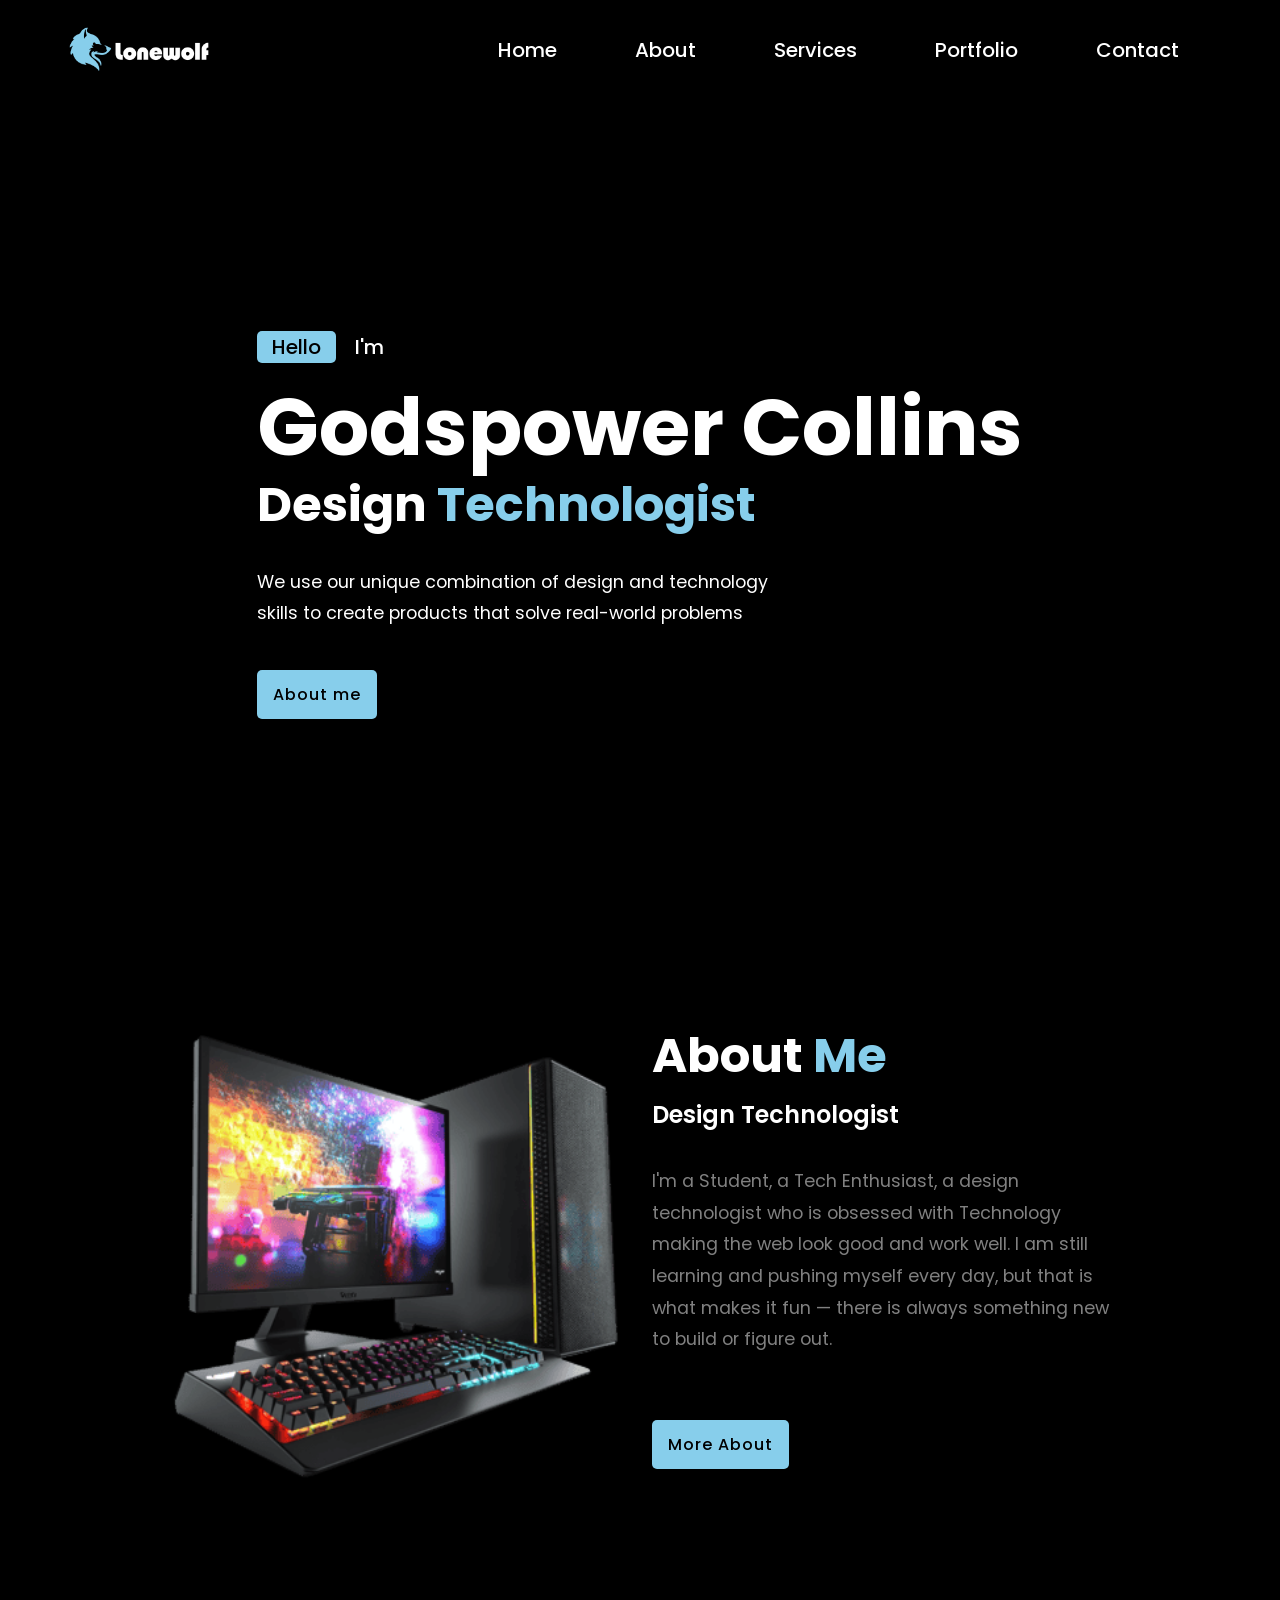
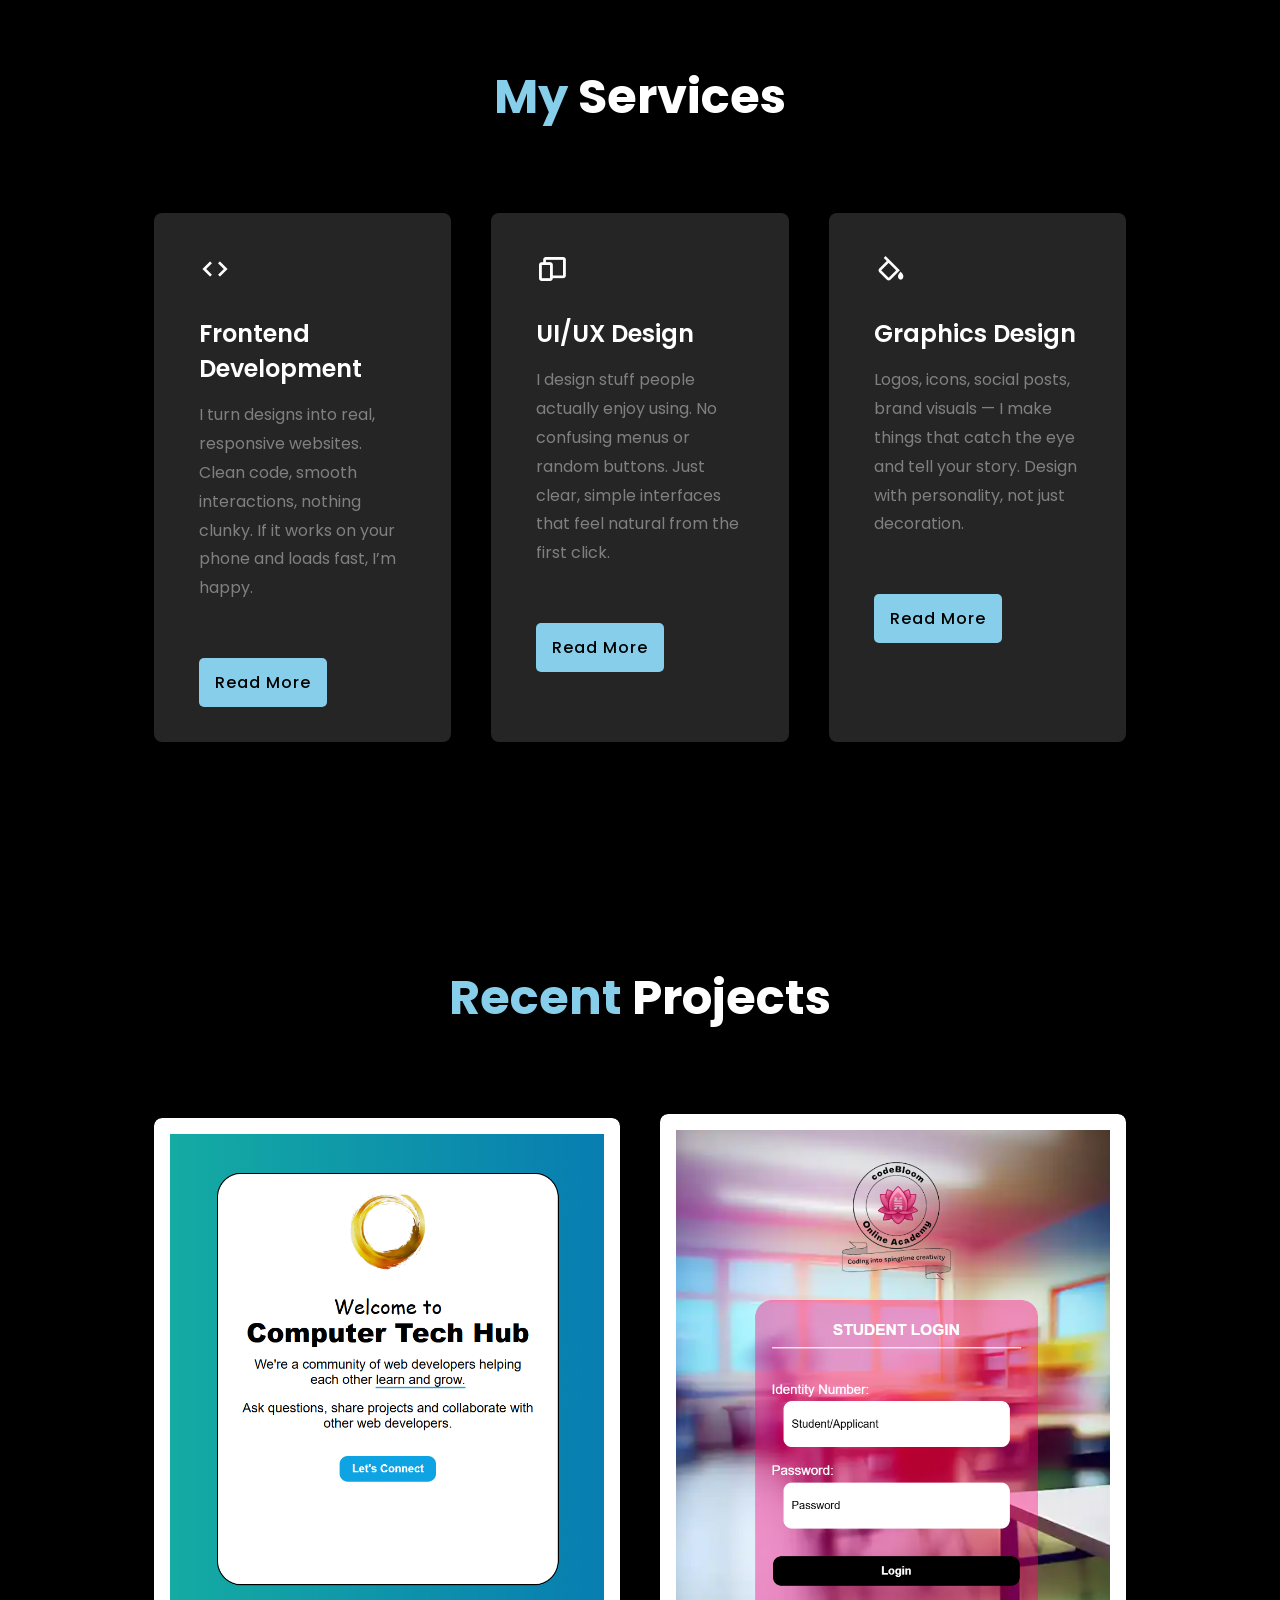
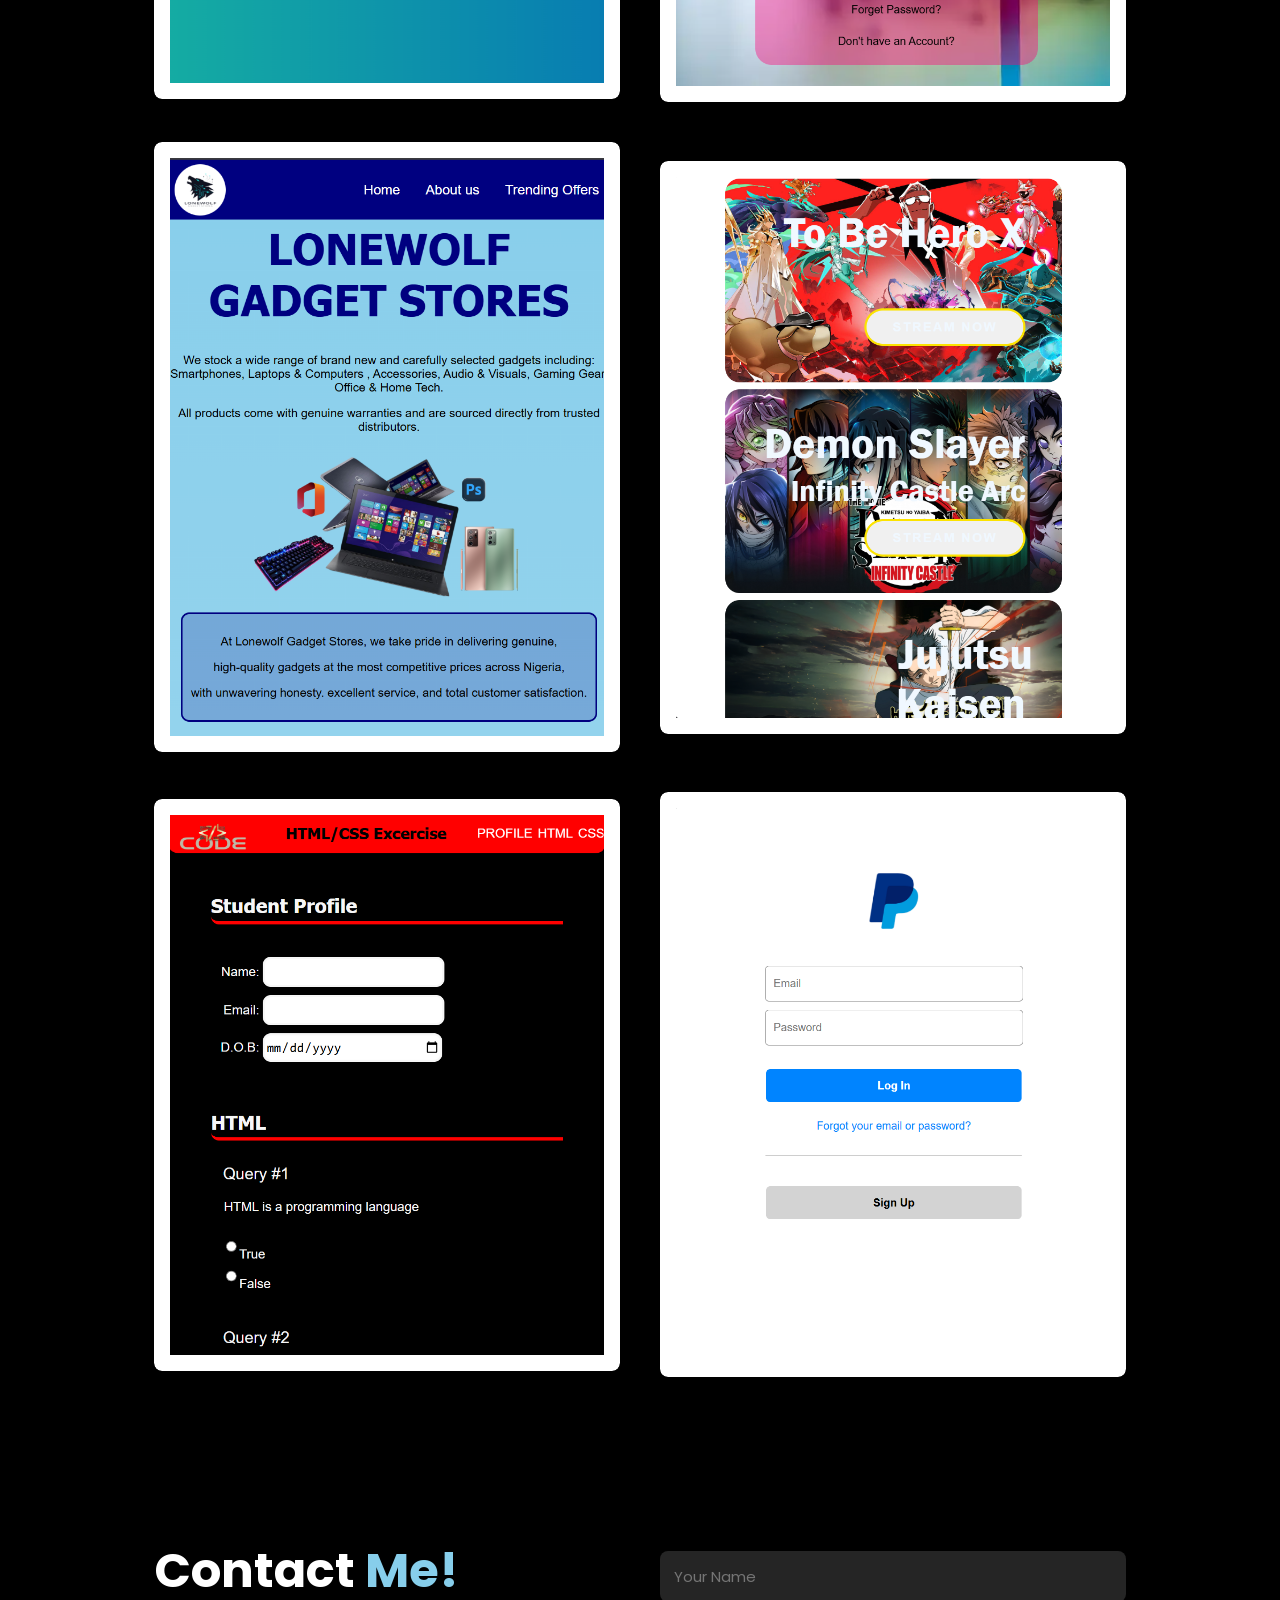
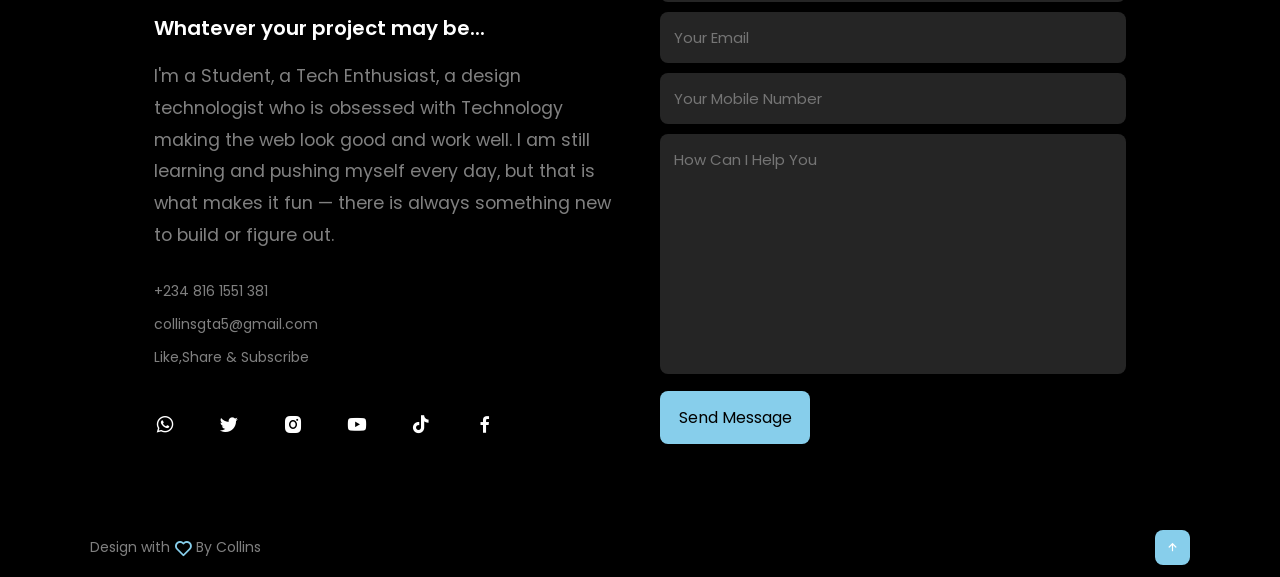
==== commit c93832d3: "Update index.html" ====
--- a/index.html
+++ b/index.html
@@ -100,7 +100,7 @@
         <img src="./box1.png" alt="">
         <div class="cover">
           <h5>Visual Designs</h5>
-          <h2>Single Landing Page</h2>
+          <h2 text-align: center;>Single Landing Page</h2>
           <a href="https://revam.netlify.app/" target="_blank"><i class="bx bx-link-external"></i></a>
         </div>
       </div>
@@ -108,7 +108,7 @@
         <img src="./box2.png" alt="">
         <div class="cover">
           <h5>Visual Designs</h5>
-          <h2>School Login Page</h2>
+          <h2 text-align: center;>School Login Page</h2>
           <a href="https://myschoolcustomsitecollins.netlify.app/" target="_blank"><i class="bx bx-link-external"></i></a>
         </div>
       </div>
@@ -132,7 +132,7 @@
         <img src="./box5.png" alt="">
         <div class="cover">
           <h5>Visual Designs</h5>
-          <h2>Hair Making banner Design</h2>
+          <h2 text-align: center;>Sign up Page (practice)</h2>
           <a href="https://helpful-douhua-9c764a.netlify.app/" target="_blank"><i class="bx bx-link-external"></i></a>
         </div>
       </div>
@@ -140,7 +140,7 @@
         <img src="./box6.png" alt="">
         <div class="cover">
           <h5>Visual Designs</h5>
-          <p>Logos, icons, social posts, brand visuals — I make things that catch the eye and tell your story. Design with personality, not just decoration.</p>
+          <h2 text-align: center;>PayPal Login Page</h2>
           <a href="#"><i class="bx bx-link-external"></i></a>
         </div>
       </div>
